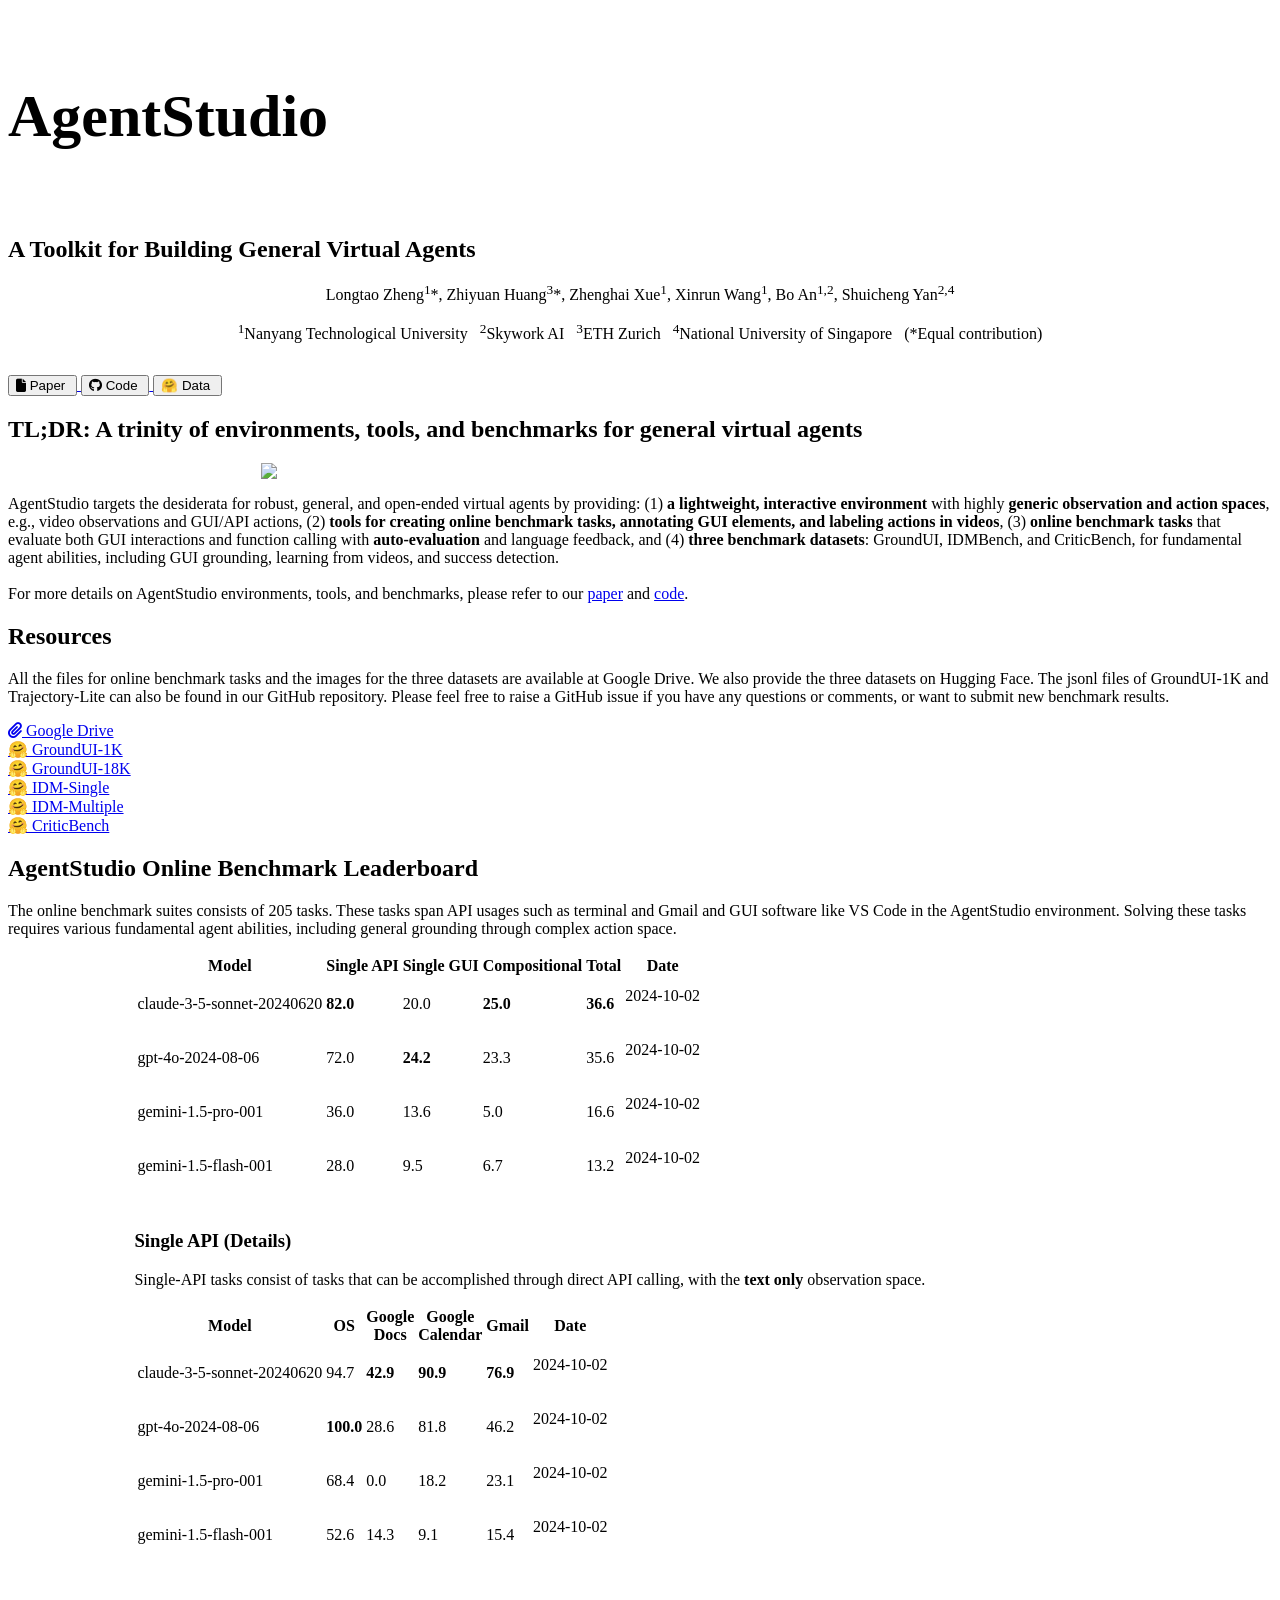
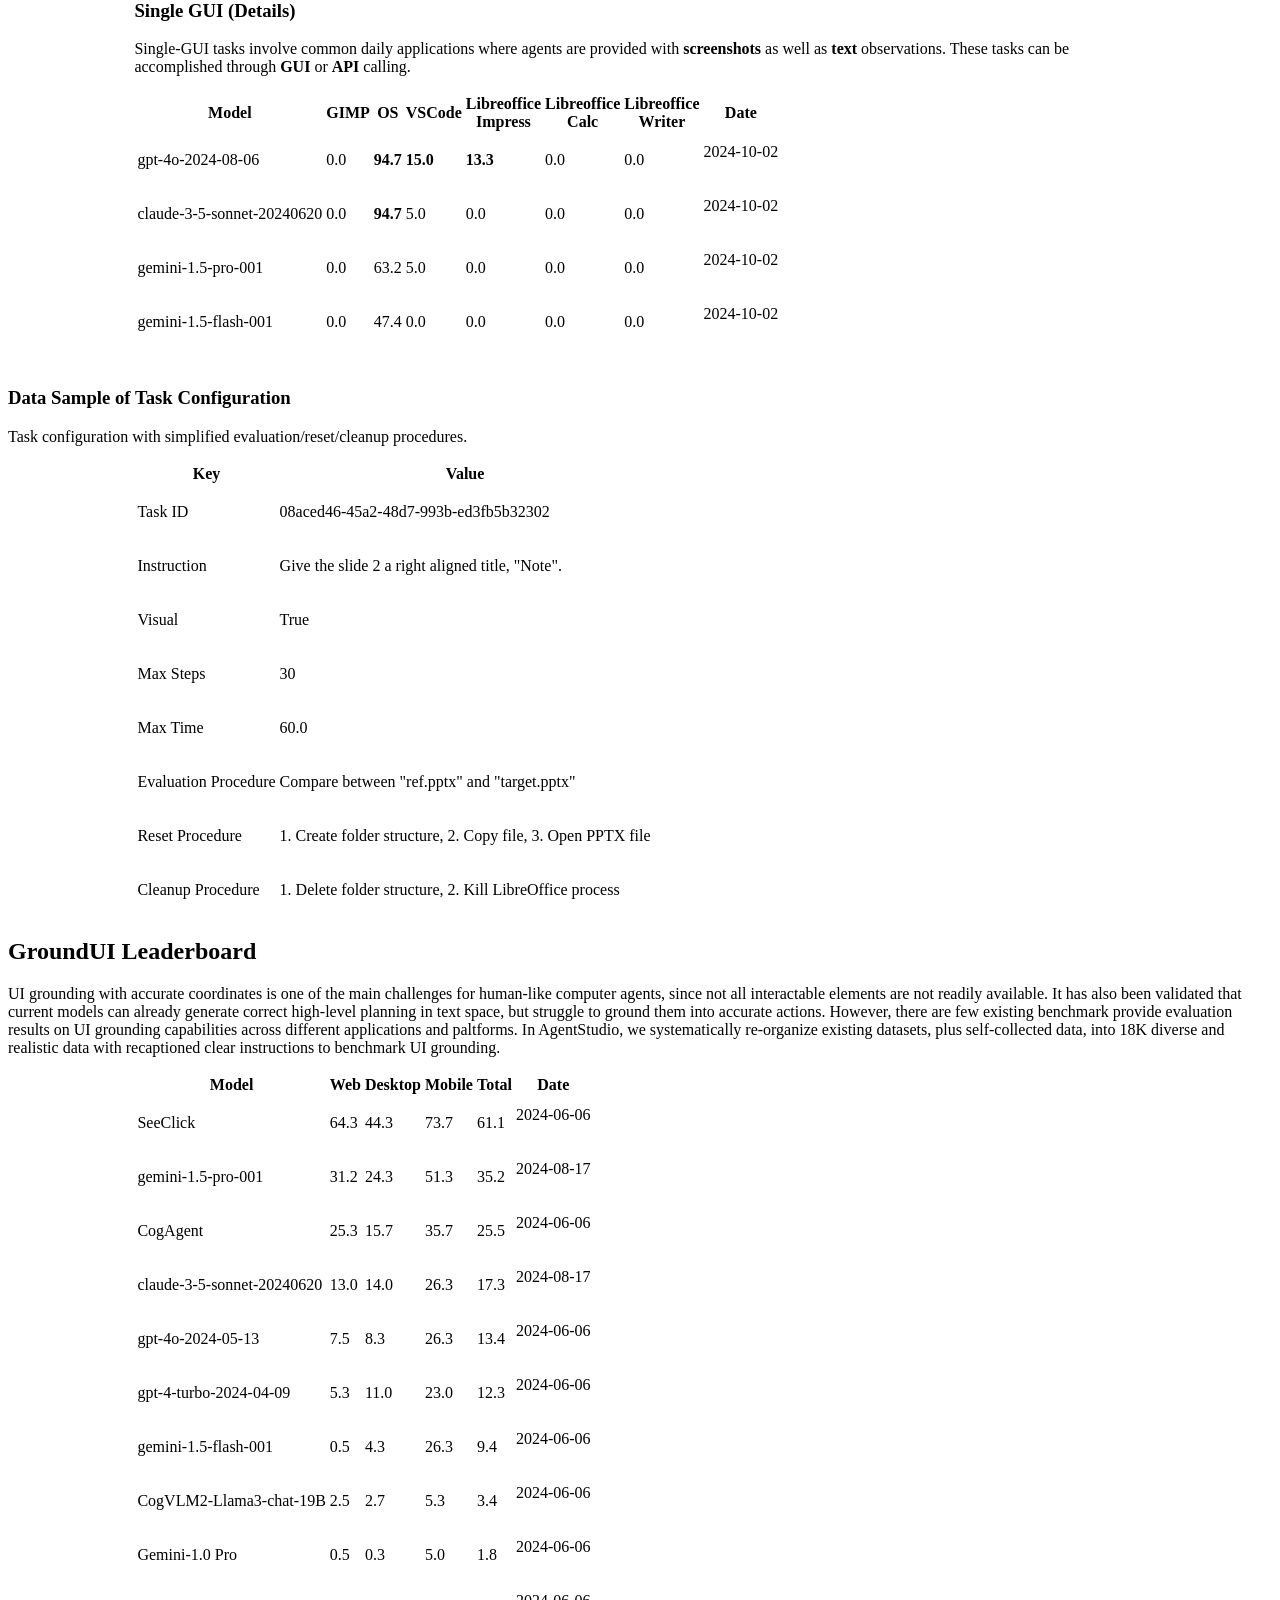
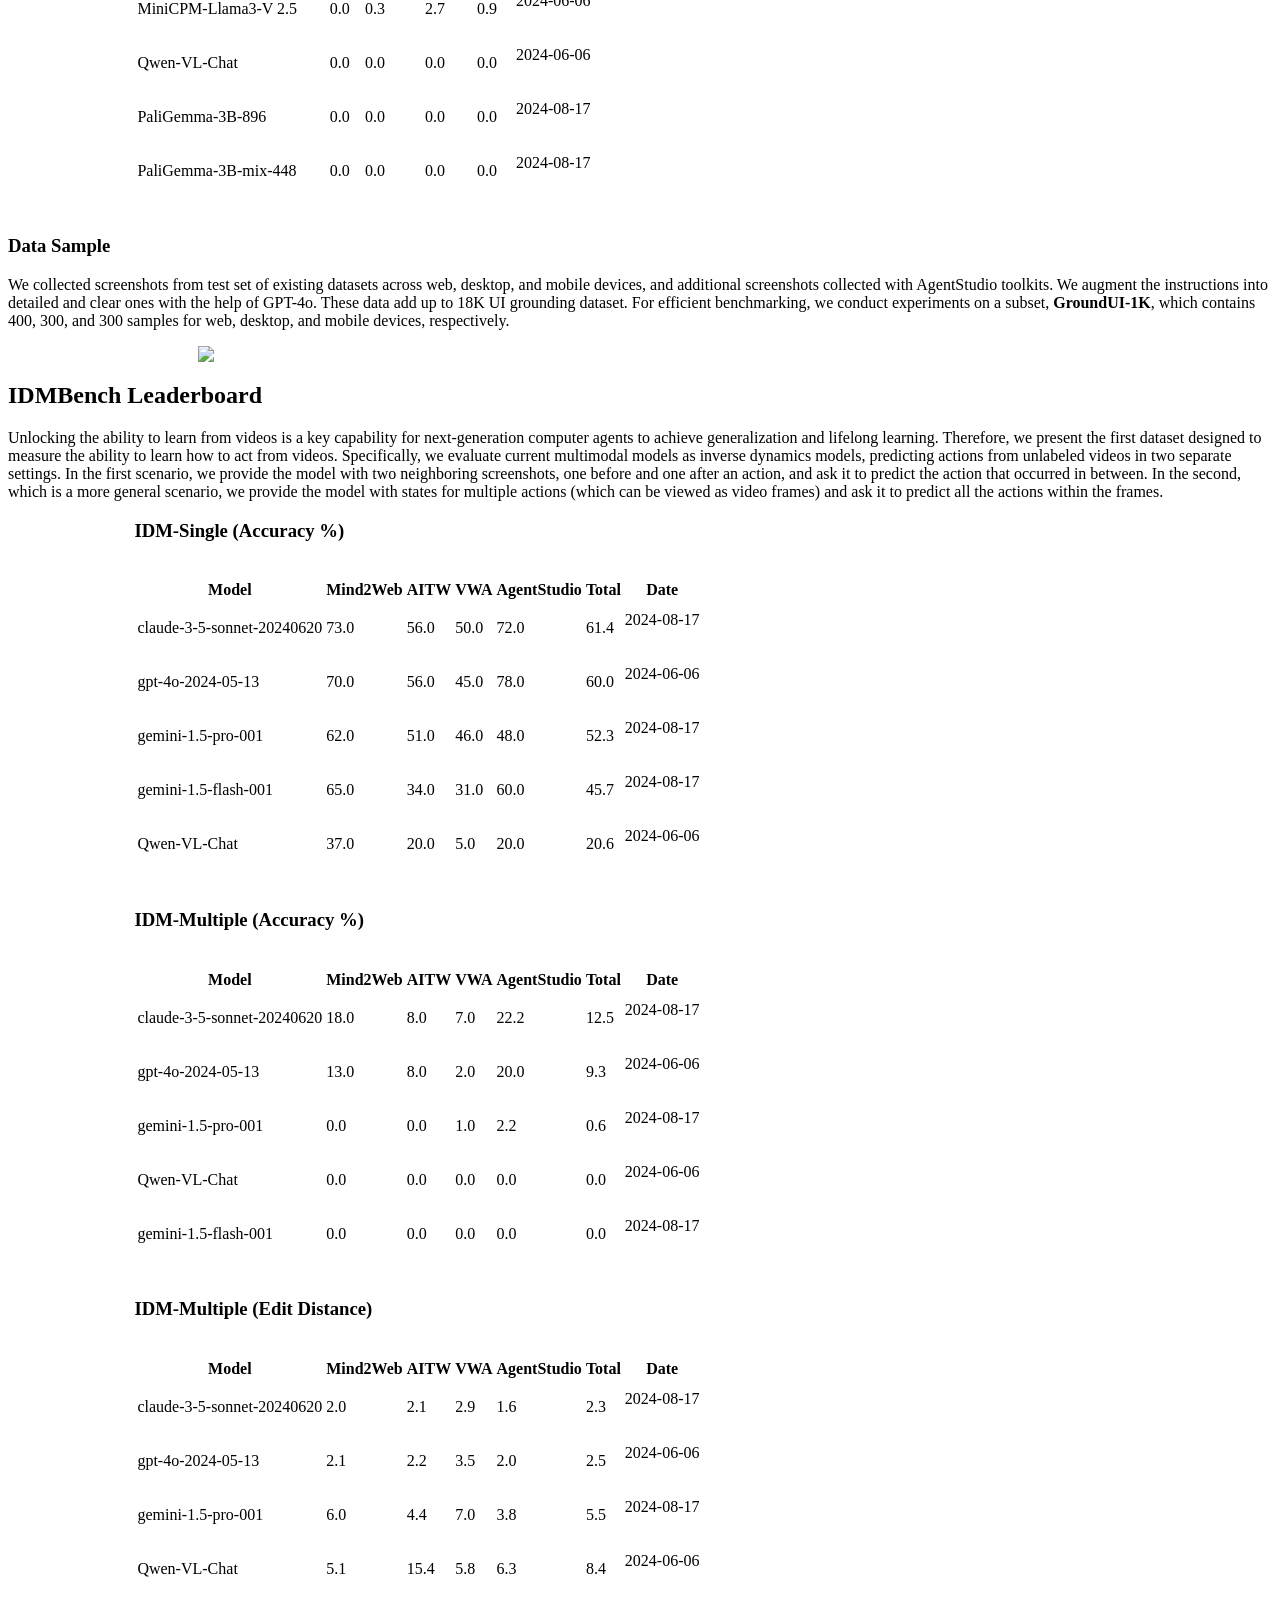
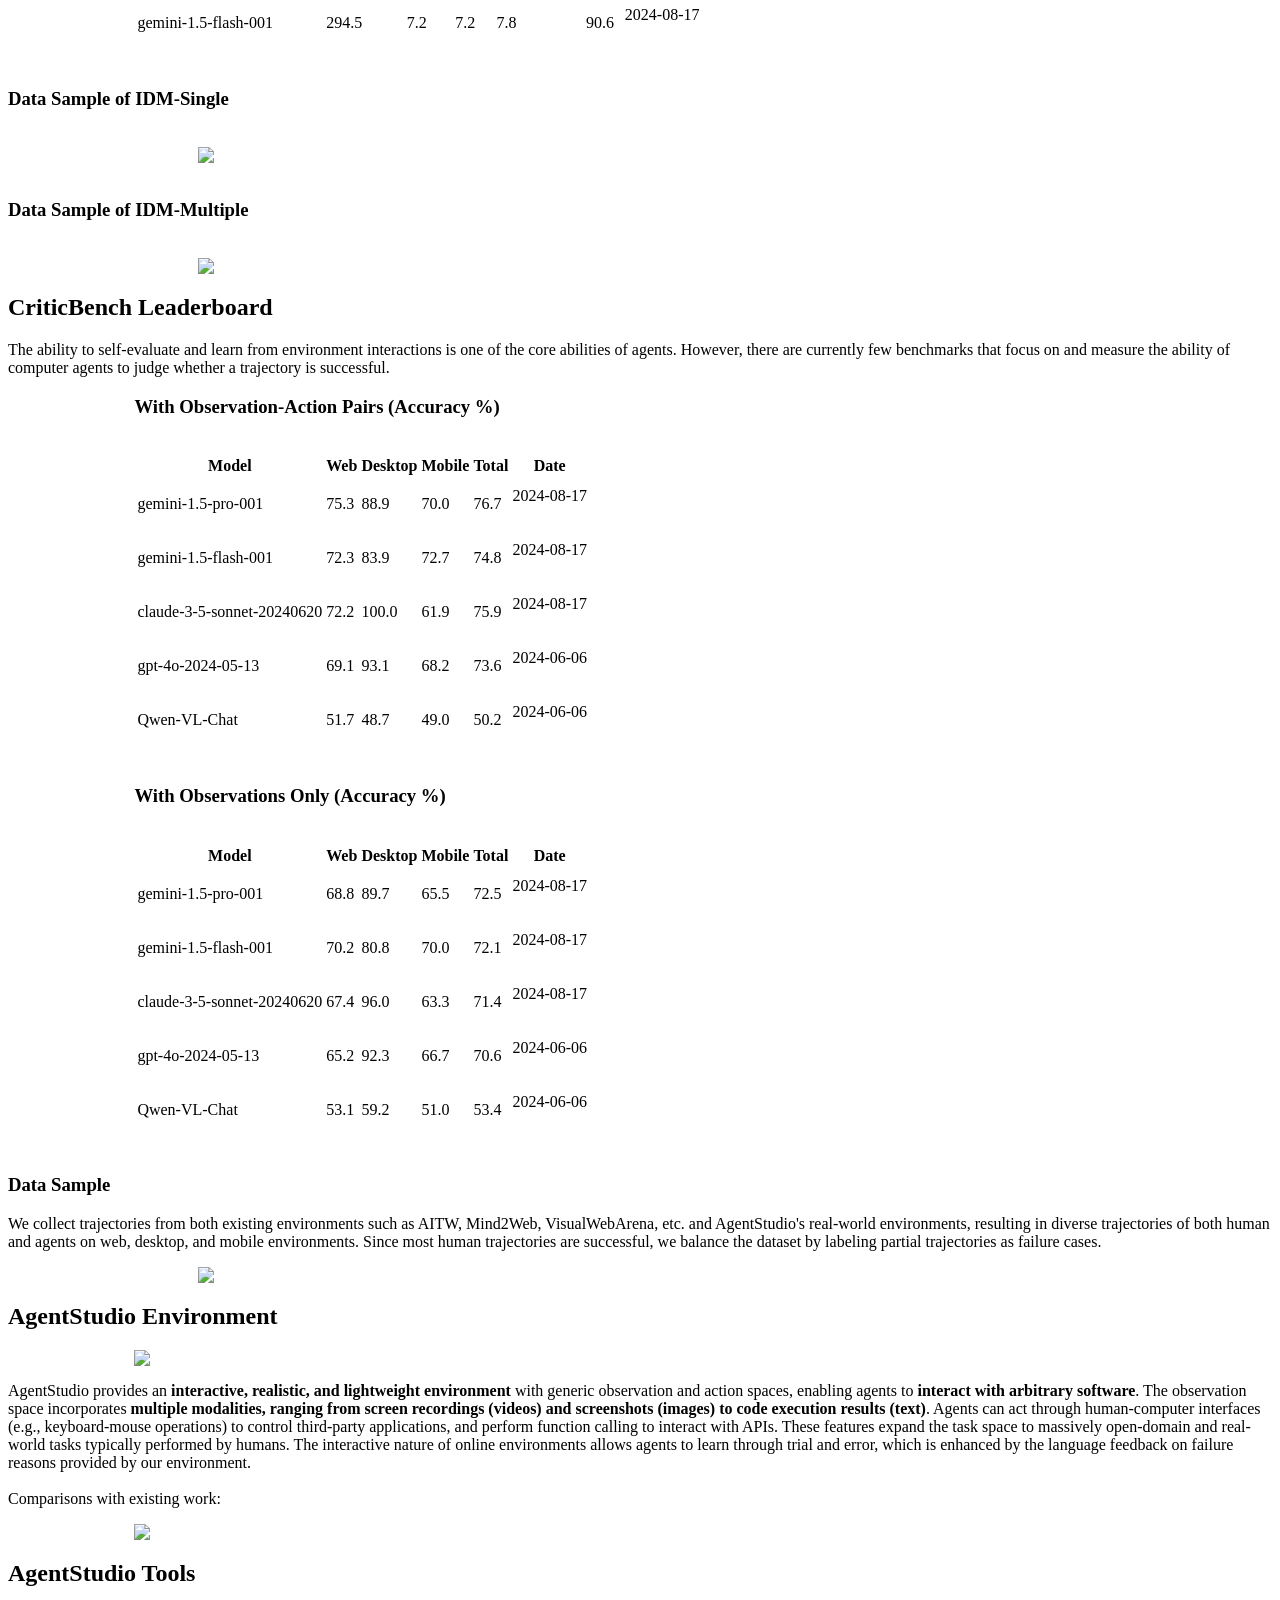
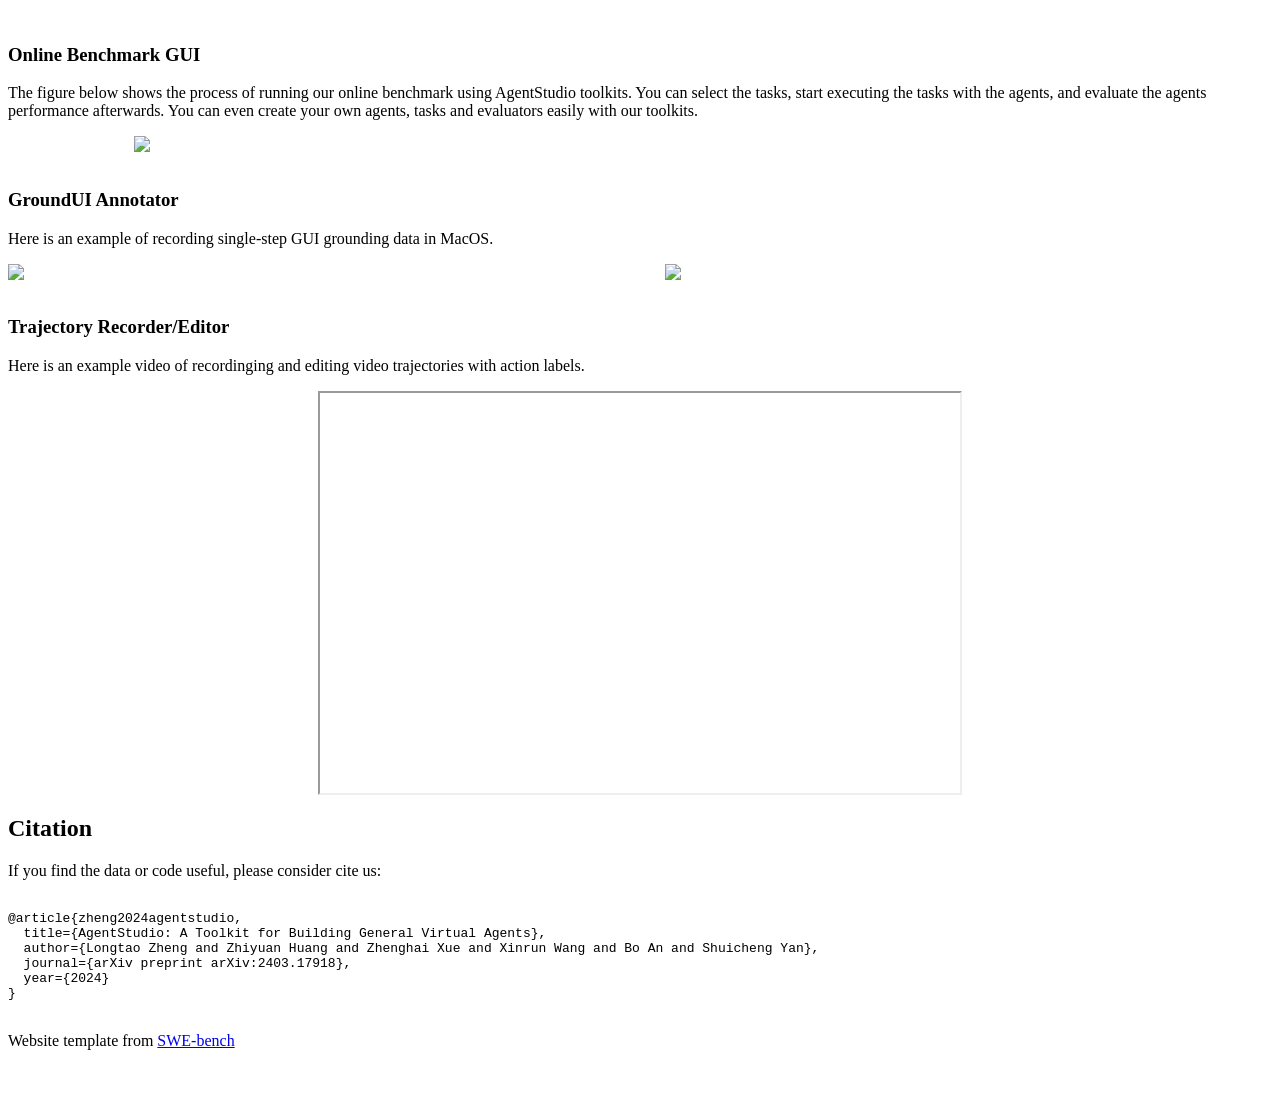
==== docs/source/main_page/index.html @ 31c98106 "Minor update" ====
<!DOCTYPE html>
<html class="gpt-theme-light" style="--bigger-text-multiplier: 1.0; --chatgpt-widget-top: 85px; --gpt-ruler-color: #0000004c; --gpt-gmail-compose-btn-display: flex; --gpt-twitter-compose-btn-display: flex; --gpt-outlook-compose-btn-display: inline-block; --gpt-linkedin-compose-btn-display: flex;"><head><meta http-equiv="Content-Type" content="text/html; charset=UTF-8">
    
    <title>AgentStudio</title>
    <meta name="description" content="AgentStudio: A Toolkit for Building General Virtual Agents">
    <meta http-equiv="X-UA-Compatible" content="IE=edge,chrome=1">
    <meta name="viewport" content="width=device-width, initial-scale=1, maximum-scale=1, user-scalable=no">
    <meta property="og:image" content="/logo.png">
    <link rel="shortcut icon" href="./main_page_resources/favicon.ico" type="image/x-icon">
    <link rel="icon" href="./main_page_resources/favicon.ico" type="image/x-icon">
    <link rel="stylesheet" href="./main_page_resources/normalize.css">
    <link rel="stylesheet" href="./main_page_resources/fonts.css">
    <link rel="stylesheet" href="./main_page_resources/styles.css">
    <link rel="stylesheet" href="https://cdnjs.cloudflare.com/ajax/libs/font-awesome/6.2.0/css/all.min.css" integrity="..." crossorigin="anonymous">
    <!-- Google tag (gtag.js) -->
    <script async="" src="https://www.googletagmanager.com/gtag/js?id=G-H9XFCMDPNS"></script>
    <script>
      window.dataLayer = window.dataLayer || [];
      function gtag() {
        dataLayer.push(arguments);
      }
      gtag("js", new Date());

      gtag("config", "G-H9XFCMDPNS");
    </script>
  <style title="4a77c6fb-1431-4fb0-ba0e-f8fd626bd07b"></style></head>
  <body class="gpt-right-sidebar" data-new-gr-c-s-check-loaded="14.1181.0" data-gr-ext-installed="">
    <div id="ext-sidebar">
    <div class="close-chat lightMode-nav-close" style="--close2:url(chrome-extension://kdgdohgdbempjoicceeaaglaioadgfhe/../res/icons/ui/close2.png);--close:url(chrome-extension://kdgdohgdbempjoicceeaaglaioadgfhe/../res/icons/ui/close.png);"></div>
    </div>
  
    <div style="padding-bottom: 50px">
      <section style="background-color: var(--dark_accent_color)">
        <div class="content-wrapper title-wrapper" style="flex-direction: column">
          <div style="
              display: flex;
              flex-direction: row;
              align-items: center;
              padding-bottom: 15px;
            ">
            <h1 style="font-size: 60px; padding-top: 0.4em">AgentStudio</h1>
            <!-- <img src="./main_page_resources/agent-studio-logo-text-light.png" style="height: 100px; padding-top: 0em; padding-left: 0.5em"> -->
          </div>
          <h2>A Toolkit for Building General Virtual Agents</h2>
          <!-- <h3 style="font-size: 20px; padding-top: 1.2em">ICLR 2025</h3> -->
          <p style="text-align: center;margin-top:1em;">
            Longtao Zheng</a><sup>1</sup>*, Zhiyuan Huang</a><sup>3</sup>*, Zhenghai Xue</a><sup>1</sup>, Xinrun Wang</a><sup>1</sup>, Bo An</a><sup>1,2</sup>, Shuicheng Yan</a><sup>2,4</sup>
          </p>
          <p style="text-align: center;margin-top:1em;">
            <sup>1</sup>Nanyang Technological University &nbsp; <sup>2</sup>Skywork AI &nbsp; <sup>3</sup>ETH Zurich &nbsp; <sup>4</sup>National University of Singapore &nbsp; (*Equal contribution)
          </p>
          <div class="content-wrapper" style="margin-top: 2em">
            <a href="https://arxiv.org/abs/2403.17918">
              <button class="outline">
                <i class="fa-solid fa-file"></i> Paper&nbsp;
              </button>
            </a>
            <!-- <a href="https://github.com/ltzheng/agent-studio">
              <button class="outline">
                <i class="fab fa-github"></i> Code&nbsp;
              </button>
            </a> -->
            <a href="https://github.com/ltzheng/agent-studio">
              <button class="outline">
                <i class="fab fa-github"></i> Code&nbsp;
              </button>
            </a>
            <a href="https://huggingface.co/agent-studio">
              <button class="outline">
                🤗 Data&nbsp;
              </button>
            </a>
            <!-- <a href="https://huggingface.co/spaces/Skywork/agent-studio-leaderboard">
              <button class="outline">
                <i class="fa fa-upload"></i> Submit&nbsp;
              </button>
            </a> -->
          </div>
        </div>
      </section>
      <section class="main-container">
        <div class="content-wrapper">
          <div class="content-box">
            <h2 class="text-title">TL;DR: A trinity of environments, tools, and benchmarks for general virtual agents</h2>
            <img src="./main_page_resources/overview.png" style="width:60%;margin:auto;display:block;">
            <p class="text-content">
              AgentStudio targets the desiderata for robust, general, and open-ended virtual agents by providing: (1) <b>a lightweight, interactive environment</b> with highly <b>generic observation and action spaces</b>, e.g., video observations and GUI/API actions, (2) <b>tools for creating online benchmark tasks, annotating GUI elements, and labeling actions in videos</b>, (3) <b>online benchmark tasks</b> that evaluate both GUI interactions and function calling with <b>auto-evaluation</b> and language feedback, and (4) <b>three benchmark datasets</b>: GroundUI, IDMBench, and CriticBench, for fundamental agent abilities, including GUI grounding, learning from videos, and success detection.
              <br><br>
              For more details on AgentStudio environments, tools, and benchmarks, please refer to our <a href="https://arxiv.org/abs/2403.17918">paper</a> and <a href="https://github.com/ltzheng/agent-studio">code</a>.
            </p>
          </div>
        </div>
        <div class="content-wrapper">
          <div class="content-box">
            <h2 class="text-title">Resources</h2>
            <p class="text-content" style="margin-top:1em;">
              All the files for online benchmark tasks and the images for the three datasets are available at Google Drive. We also provide the three datasets on Hugging Face. The jsonl files of GroundUI-1K and Trajectory-Lite can also be found in our GitHub repository. Please feel free to raise a GitHub issue if you have any questions or comments, or want to submit new benchmark results.
            </p>
            <div class="content-wrapper" style="width: 100%">
              <div class="content-box column">
                <a style="width: 120%" href="https://drive.google.com/drive/folders/1XKDXwdWODCB2e80gflAgZiiBICqbgdeB?usp=sharing">
                  <div class="download"><i class="fa fa-paperclip"></i> Google Drive</div>
                </a>
              </div>
              <div class="content-box column">
                <a style="width: 120%" href="https://huggingface.co/datasets/agent-studio/GroundUI-1K">
                  <div class="download">🤗 GroundUI-1K</div>
                </a>
              </div>
              <div class="content-box column">
                <a style="width: 120%" href="https://huggingface.co/datasets/agent-studio/GroundUI-18K">
                  <div class="download">🤗 GroundUI-18K</div>
                </a>
              </div>
              <div class="content-box column">
                <a style="width: 120%" href="https://huggingface.co/datasets/agent-studio/IDM-Single">
                  <div class="download">🤗 IDM-Single</div>
                </a>
              </div>
              <div class="content-box column">
                <a style="width: 120%" href="https://huggingface.co/datasets/agent-studio/IDM-Multiple">
                  <div class="download">🤗 IDM-Multiple</div>
                </a>
              </div>
              <div class="content-box column">
                <a style="width: 120%" href="https://huggingface.co/datasets/agent-studio/SuccessDetection">
                  <div class="download">🤗 CriticBench</div>
                </a>
              </div>
            </div>
          </div>
        </div>
      </section>
      <section class="main-container">
        <div class="content-wrapper">
          <div class="content-box">
            <h2 class="text-title">AgentStudio Online Benchmark Leaderboard</h2>
            <p class="text-content">
              The online benchmark suites consists of 205 tasks. These tasks span API usages such as terminal and Gmail and GUI software like VS Code in the AgentStudio environment. Solving these tasks requires various fundamental agent abilities, including general grounding through complex action space.
            </p>
              <!-- <img src="./main_page_resources/ui_grounding_example.jpg" style="width:70%;margin:auto;display:block;"> -->
            <div class="tabcontent tabcontentall" style="display: block;width:80%;margin:auto;">
              <table class="table scrollable">
                <thead>
                  <tr>
                    <th><div class="sticky-header-content">Model</div></th>
                    <th><div class="sticky-header-content">Single API</div></th>
                    <th><div class="sticky-header-content">Single GUI</div></th>
                    <th><div class="sticky-header-content">Compositional</div></th>
                    <th><div class="sticky-header-content">Total</div></th>
                    <th><div class="sticky-header-content">Date</div></th>
                    <!-- <th><div class="sticky-header-content">Logs</div></th> -->
                  </tr>
                </thead>
                <tbody>
                  <tr>
                    <td>
                      <p class="model-type">claude-3-5-sonnet-20240620</p>
                    </td>
                    <td><p class="number"><strong>82.0</strong></p></td>
                    <td><p class="number">20.0</p></td>
                    <td><p class="number"><strong>25.0</strong></p></td>
                    <td><p class="number"><strong>36.6</strong></p></td>
                    <td><span class="label-date">2024-10-02</span></p></td>
                    <!-- <td><p style="text-align: center;">
                      <a href="">🔗</a>
                    </p></td> -->
                  </tr>
                  <tr>
                    <td>
                      <p class="model-type">gpt-4o-2024-08-06</p>
                    </td>
                    <td><p class="number">72.0</p></td>
                    <td><p class="number"><strong>24.2</strong></p></td>
                    <td><p class="number">23.3</p></td>
                    <td><p class="number">35.6</p></td>
                    <td><span class="label-date">2024-10-02</span></p></td>
                    <!-- <td><p style="text-align: center;">
                      <a href="">🔗</a>
                    </p></td> -->
                  </tr>
                  <tr>
                    <td>
                      <p class="model-type">gemini-1.5-pro-001</p>
                    </td>
                    <td><p class="number">36.0</p></td>
                    <td><p class="number">13.6</p></td>
                    <td><p class="number">5.0</p></td>
                    <td><p class="number">16.6</p></td>
                    <td><span class="label-date">2024-10-02</span></p></td>
                    <!-- <td><p style="text-align: center;">
                      <a href="">🔗</a>
                    </p></td> -->
                  </tr>
                  <tr>
                    <td>
                      <p class="model-type">gemini-1.5-flash-001</p>
                    </td>
                    <td><p class="number">28.0</p></td>
                    <td><p class="number">9.5</p></td>
                    <td><p class="number">6.7</p></td>
                    <td><p class="number">13.2</p></td>
                    <td><span class="label-date">2024-10-02</span></p></td>
                    <!-- <td><p style="text-align: center;">
                      <a href="">🔗</a>
                    </p></td> -->
                  </tr>
                </tbody>
              </table>
            </div>
            <br>
            <div class="tabcontent tabcontentall" style="display: block;width:80%;margin:auto;">
              <h3 class="text-subtitle">Single API (Details)</h3>
              <p class="text-content">
                Single-API tasks consist of tasks that can be accomplished through direct API calling, with the <strong>text only</strong> observation space.
              </p>
              <table class="table scrollable">
                <thead>
                  <tr>
                    <th><div class="sticky-header-content">Model</div></th>
                    <th><div class="sticky-header-content">OS</div></th>
                    <th><div class="sticky-header-content">Google<br>Docs</div></th>
                    <th><div class="sticky-header-content">Google<br>Calendar</div></th>
                    <th><div class="sticky-header-content">Gmail</div></th>
                    <th><div class="sticky-header-content">Date</div></th>
                    <!-- <th><div class="sticky-header-content">Logs</div></th> -->
                  </tr>
                </thead>
                <tbody>
                  <tr>
                    <td>
                      <p class="model-type">claude-3-5-sonnet-20240620</p>
                    </td>
                    <td><p class="number">94.7</p></td>
                    <td><p class="number"><strong>42.9</strong></p></td>
                    <td><p class="number"><strong>90.9</strong></p></td>
                    <td><p class="number"><strong>76.9</strong></p></td>
                    <td><span class="label-date">2024-10-02</span></p></td>
                    <!-- <td><p style="text-align: center;">
                      <a href="">🔗</a>
                    </p></td> -->
                  </tr>
                  <tr>
                    <td>
                      <p class="model-type">gpt-4o-2024-08-06</p>
                    </td>
                    <td><p class="number"><strong>100.0</strong></p></td>
                    <td><p class="number">28.6</p></td>
                    <td><p class="number">81.8</p></td>
                    <td><p class="number">46.2</p></td>
                    <td><span class="label-date">2024-10-02</span></p></td>
                    <!-- <td><p style="text-align: center;">
                      <a href="">🔗</a>
                    </p></td> -->
                  </tr>
                  <tr>
                    <td>
                      <p class="model-type">gemini-1.5-pro-001</p>
                    </td>
                    <td><p class="number">68.4</p></td>
                    <td><p class="number">0.0</p></td>
                    <td><p class="number">18.2</p></td>
                    <td><p class="number">23.1</p></td>
                    <td><span class="label-date">2024-10-02</span></p></td>
                    <!-- <td><p style="text-align: center;">
                      <a href="">🔗</a>
                    </p></td> -->
                  </tr>
                  <tr>
                    <td>
                      <p class="model-type">gemini-1.5-flash-001</p>
                    </td>
                    <td><p class="number">52.6</p></td>
                    <td><p class="number">14.3</p></td>
                    <td><p class="number">9.1</p></td>
                    <td><p class="number">15.4</p></td>
                    <td><span class="label-date">2024-10-02</span></p></td>
                    <!-- <td><p style="text-align: center;">
                      <a href="">🔗</a>
                    </p></td> -->
                  </tr>
                </tbody>
              </table>
            </div>
            <br>
            <div class="tabcontent tabcontentall" style="display: block;width:80%;margin:auto;">
              <h3 class="text-subtitle">Single GUI (Details)</h3>
              <p class="text-content">
                Single-GUI tasks involve common daily applications where agents are provided with <strong>screenshots</strong> as well as <strong>text</strong> observations. These tasks can be accomplished through <strong>GUI</strong> or <strong>API</strong> calling.
              </p>
              <table class="table scrollable">
                <thead>
                  <tr>
                    <th><div class="sticky-header-content">Model</div></th>
                    <th><div class="sticky-header-content">GIMP</div></th>
                    <th><div class="sticky-header-content">OS</div></th>
                    <th><div class="sticky-header-content">VSCode</div></th>
                    <th><div class="sticky-header-content">Libreoffice<br>Impress</div></th>
                    <th><div class="sticky-header-content">Libreoffice<br>Calc</div></th>
                    <th><div class="sticky-header-content">Libreoffice<br>Writer</div></th>
                    <th><div class="sticky-header-content">Date</div></th>
                    <!-- <th><div class="sticky-header-content">Logs</div></th> -->
                  </tr>
                </thead>
                <tbody>
                  <tr>
                    <td>
                      <p class="model-type">gpt-4o-2024-08-06</p>
                    </td>
                    <td><p class="number">0.0</p></td>
                    <td><p class="number"><strong>94.7</strong></p></td>
                    <td><p class="number"><strong>15.0</strong></p></td>
                    <td><p class="number"><strong>13.3</strong></p></td>
                    <td><p class="number">0.0</p></td>
                    <td><p class="number">0.0</p></td>
                    <td><span class="label-date">2024-10-02</span></p></td>
                    <!-- <td><p style="text-align: center;">
                      <a href="">🔗</a>
                    </p></td> -->
                  </tr>
                  <tr>
                    <td>
                      <p class="model-type">claude-3-5-sonnet-20240620</p>
                    </td>
                    <td><p class="number">0.0</p></td>
                    <td><p class="number"><strong>94.7</strong></p></td>
                    <td><p class="number">5.0</p></td>
                    <td><p class="number">0.0</p></td>
                    <td><p class="number">0.0</p></td>
                    <td><p class="number">0.0</p></td>
                    <td><span class="label-date">2024-10-02</span></p></td>
                    <!-- <td><p style="text-align: center;">
                      <a href="">🔗</a>
                    </p></td> -->
                  </tr>
                  <tr>
                    <td>
                      <p class="model-type">gemini-1.5-pro-001</p>
                    </td>
                    <td><p class="number">0.0</p></td>
                    <td><p class="number">63.2</p></td>
                    <td><p class="number">5.0</p></td>
                    <td><p class="number">0.0</p></td>
                    <td><p class="number">0.0</p></td>
                    <td><p class="number">0.0</p></td>
                    <td><span class="label-date">2024-10-02</span></p></td>
                    <!-- <td><p style="text-align: center;">
                      <a href="">🔗</a>
                    </p></td> -->
                  </tr>
                  <tr>
                    <td>
                      <p class="model-type">gemini-1.5-flash-001</p>
                    </td>
                    <td><p class="number">0.0</p></td>
                    <td><p class="number">47.4</p></td>
                    <td><p class="number">0.0</p></td>
                    <td><p class="number">0.0</p></td>
                    <td><p class="number">0.0</p></td>
                    <td><p class="number">0.0</p></td>
                    <td><span class="label-date">2024-10-02</span></p></td>
                    <!-- <td><p style="text-align: center;">
                      <a href="">🔗</a>
                    </p></td> -->
                  </tr>
                </tbody>
              </table>
            </div>
            <br>
            <h3 class="text-title">Data Sample of Task Configuration</h3>
              <p class="text-content">
                Task configuration with simplified evaluation/reset/cleanup procedures.
              </p>
              <!-- <img src="./main_page_resources/ui_grounding_example.jpg" style="width:70%;margin:auto;display:block;"> -->
              <div class="tabcontent tabcontentall" style="display: block;width:80%;margin:auto;">
                <table class="table scrollable">
                  <thead>
                    <tr>
                      <th><div class="sticky-header-content">Key</div></th>
                      <th><div class="sticky-header-content">Value</div></th>
                    </tr>
                  </thead>
                  <tbody>
                    <tr>
                      <td><p class="model-type">Task ID</p></td>
                      <td><p class="number">08aced46-45a2-48d7-993b-ed3fb5b32302</p></td>
                    </tr>
                    <tr>
                      <td><p class="model-type">Instruction</p></td>
                      <td><p class="number">Give the slide 2 a right aligned title, "Note".</p></td>
                    </tr>
                    <tr>
                      <td><p class="model-type">Visual</p></td>
                      <td><p class="number">True</p></td>
                    </tr>
                    <tr>
                      <td><p class="model-type">Max Steps</p></td>
                      <td><p class="number">30</p></td>
                    </tr>
                    <tr>
                      <td><p class="model-type">Max Time</p></td>
                      <td><p class="number">60.0</p></td>
                    </tr>
                    <tr>
                      <td><p class="model-type">Evaluation Procedure</p></td>
                      <td><p class="number">Compare between "ref.pptx" and "target.pptx"</p></td>
                    </tr>
                    <tr>
                      <td><p class="model-type">Reset Procedure</p></td>
                      <td><p class="number">1. Create folder structure, 2. Copy file, 3. Open PPTX file</p></td>
                    </tr>
                    <tr>
                      <td><p class="model-type">Cleanup Procedure</p></td>
                      <td><p class="number">1. Delete folder structure, 2. Kill LibreOffice process</p></td>
                    </tr>
                  </tbody>
                </table>
              </div>
          </div>
        </div>
        <div class="content-wrapper">
          <div class="content-box">
            <h2 class="text-title">GroundUI Leaderboard</h2>
            <p class="text-content">
              UI grounding with accurate coordinates is one of the main challenges for human-like computer agents, since not all interactable elements are not readily available. It has also been validated that current models can already generate correct high-level planning in text space, but struggle to ground them into accurate actions. However, there are few existing benchmark provide evaluation results on UI grounding capabilities across different applications and paltforms. In AgentStudio, we systematically re-organize existing datasets, plus self-collected data, into 18K diverse and realistic data with recaptioned clear instructions to benchmark UI grounding.
            </p>
            <div class="tabcontent tabcontentall" style="display: block;width:80%;margin:auto;">
              <table class="table scrollable">
                <thead>
                  <tr>
                    <th><div class="sticky-header-content">Model</div></th>
                    <th><div class="sticky-header-content">Web</div></th>
                    <th><div class="sticky-header-content">Desktop</div></th>
                    <th><div class="sticky-header-content">Mobile</div></th>
                    <th><div class="sticky-header-content">Total</div></th>
                    <th><div class="sticky-header-content">Date</div></th>
                    <!-- <th><div class="sticky-header-content">Logs</div></th> -->
                  </tr>
                </thead>
                <tbody>
                  <tr>
                    <td>
                      <p class="model-type">SeeClick</p>
                    </td>
                    <td><p class="number">64.3</p></td>
                    <td><p class="number">44.3</p></td>
                    <td><p class="number">73.7</p></td>
                    <td><p class="number">61.1</p></td>
                    <td><span class="label-date">2024-06-06</span></p></td>
                    <!-- <td><p style="text-align: center;">
                      <a href="">🔗</a>
                    </p></td> -->
                  </tr>
<tr>
                    <td>
                      <p class="model-type">gemini-1.5-pro-001</p>
                    </td>
                    <td><p class="number">31.2</p></td>
                    <td><p class="number">24.3</p></td>
                    <td><p class="number">51.3</p></td>
                    <td><p class="number">35.2</p></td>
                    <td><span class="label-date">2024-08-17</span></p></td>
                    <!-- <td><p style="text-align: center;">
                      <a href="">🔗</a>
                    </p></td> -->
                  </tr>
                  <tr>
                    <td>
                      <p class="model-type">CogAgent</p>
                    </td>
                    <td><p class="number">25.3</p></td>
                    <td><p class="number">15.7</p></td>
                    <td><p class="number">35.7</p></td>
                    <td><p class="number">25.5</p></td>
                    <td><span class="label-date">2024-06-06</span></p></td>
                    <!-- <td><p style="text-align: center;">
                      <a href="">🔗</a>
                    </p></td> -->
                  </tr>
<tr>
                    <td>
                      <p class="model-type">claude-3-5-sonnet-20240620</p>
                    </td>
                    <td><p class="number">13.0</p></td>
                    <td><p class="number">14.0</p></td>
                    <td><p class="number">26.3</p></td>
                    <td><p class="number">17.3</p></td>
                    <td><span class="label-date">2024-08-17</span></p></td>
                    <!-- <td><p style="text-align: center;">
                      <a href="">🔗</a>
                    </p></td> -->
                  </tr>
                  <tr>
                    <td>
                      <p class="model-type">gpt-4o-2024-05-13</p>
                    </td>
                    <td><p class="number">7.5</p></td>
                    <td><p class="number">8.3</p></td>
                    <td><p class="number">26.3</p></td>
                    <td><p class="number">13.4</p></td>
                    <td><span class="label-date">2024-06-06</span></p></td>
                    <!-- <td><p style="text-align: center;">
                      <a href="">🔗</a>
                    </p></td> -->
                  </tr>
                  <tr>
                    <td>
                      <p class="model-type">gpt-4-turbo-2024-04-09</p>
                    </td>
                    <td><p class="number">5.3</p></td>
                    <td><p class="number">11.0</p></td>
                    <td><p class="number">23.0</p></td>
                    <td><p class="number">12.3</p></td>
                    <td><span class="label-date">2024-06-06</span></p></td>
                    <!-- <td><p style="text-align: center;">
                      <a href="">🔗</a>
                    </p></td> -->
                  </tr>
                  <tr>
                    <td>
                      <p class="model-type">gemini-1.5-flash-001</p>
                    </td>
                    <td><p class="number">0.5</p></td>
                    <td><p class="number">4.3</p></td>
                    <td><p class="number">26.3</p></td>
                    <td><p class="number">9.4</p></td>
                    <td><span class="label-date">2024-06-06</span></p></td>
                    <!-- <td><p style="text-align: center;">
                      <a href="">🔗</a>
                    </p></td> -->
                  </tr>
                  <tr>
                    <td>
                      <p class="model-type">CogVLM2-Llama3-chat-19B</p>
                    </td>
                    <td><p class="number">2.5</p></td>
                    <td><p class="number">2.7</p></td>
                    <td><p class="number">5.3</p></td>
                    <td><p class="number">3.4</p></td>
                    <td><span class="label-date">2024-06-06</span></p></td>
                    <!-- <td><p style="text-align: center;">
                      <a href="">🔗</a>
                    </p></td> -->
                  </tr>
                  <tr>
                    <td>
                      <p class="model-type">Gemini-1.0 Pro</p>
                    </td>
                    <td><p class="number">0.5</p></td>
                    <td><p class="number">0.3</p></td>
                    <td><p class="number">5.0</p></td>
                    <td><p class="number">1.8</p></td>
                    <td><span class="label-date">2024-06-06</span></p></td>
                    <!-- <td><p style="text-align: center;">
                      <a href="">🔗</a>
                    </p></td> -->
                  </tr>
                  <tr>
                    <td>
                      <p class="model-type">MiniCPM-Llama3-V 2.5</p>
                    </td>
                    <td><p class="number">0.0</p></td>
                    <td><p class="number">0.3</p></td>
                    <td><p class="number">2.7</p></td>
                    <td><p class="number">0.9</p></td>
                    <td><span class="label-date">2024-06-06</span></p></td>
                    <!-- <td><p style="text-align: center;">
                      <a href="">🔗</a>
                    </p></td> -->
                  </tr>
                  <tr>
                    <td>
                      <p class="model-type">Qwen-VL-Chat</p>
                    </td>
                    <td><p class="number">0.0</p></td>
                    <td><p class="number">0.0</p></td>
                    <td><p class="number">0.0</p></td>
                    <td><p class="number">0.0</p></td>
                    <td><span class="label-date">2024-06-06</span></p></td>
                    <!-- <td><p style="text-align: center;">
                      <a href="">🔗</a>
                    </p></td> -->
                  </tr>
<tr>
                    <td>
                      <p class="model-type">PaliGemma-3B-896</p>
                    </td>
                    <td><p class="number">0.0</p></td>
                    <td><p class="number">0.0</p></td>
                    <td><p class="number">0.0</p></td>
                    <td><p class="number">0.0</p></td>
                    <td><span class="label-date">2024-08-17</span></p></td>
                    <!-- <td><p style="text-align: center;">
                      <a href="">🔗</a>
                    </p></td> -->
                  </tr>
                  <tr>
                    <td>
                      <p class="model-type">PaliGemma-3B-mix-448</p>
                    </td>
                    <td><p class="number">0.0</p></td>
                    <td><p class="number">0.0</p></td>
                    <td><p class="number">0.0</p></td>
                    <td><p class="number">0.0</p></td>
                    <td><span class="label-date">2024-08-17</span></p></td>
                    <!-- <td><p style="text-align: center;">
                      <a href="">🔗</a>
                    </p></td> -->
                  </tr>
                </tbody>
              </table>
            </div>
            <br>
            <h3 class="text-title">Data Sample</h3>
              <p class="text-content">
                We collected screenshots from test set of existing datasets across web, desktop, and mobile devices, and additional screenshots collected with AgentStudio toolkits. We augment the instructions into detailed and clear ones with the help of GPT-4o. These data add up to 18K UI grounding dataset. For efficient benchmarking, we conduct experiments on a subset, <strong>GroundUI-1K</strong>, which contains 400, 300, and 300 samples for web, desktop, and mobile devices, respectively.
              </p>
              <img src="./main_page_resources/ui_grounding_example.jpg" style="width:70%;margin:auto;display:block;">
          </div>
        </div>
        <div class="content-wrapper">
          <div class="content-box">
            <h2 class="text-title">IDMBench Leaderboard</h2>
            <p class="text-content">
              Unlocking the ability to learn from videos is a key capability for next-generation computer agents to achieve generalization and lifelong learning. Therefore, we present the first dataset designed to measure the ability to learn how to act from videos. Specifically, we evaluate current multimodal models as inverse dynamics models, predicting actions from unlabeled videos in two separate settings. In the first scenario, we provide the model with two neighboring screenshots, one before and one after an action, and ask it to predict the action that occurred in between. In the second, which is a more general scenario, we provide the model with states for multiple actions (which can be viewed as video frames) and ask it to predict all the actions within the frames.
            </p>
            <div class="tabcontent tabcontentall" style="display: block;width:80%;margin:auto;">
              <h3 class="text-subtitle">IDM-Single (Accuracy %)</h3>
              <br>
              <table class="table scrollable">
                <thead>
                  <tr>
                    <th><div class="sticky-header-content">Model</div></th>
                    <th><div class="sticky-header-content">Mind2Web</div></th>
                    <th><div class="sticky-header-content">AITW</div></th>
                    <th><div class="sticky-header-content">VWA</div></th>
                    <th><div class="sticky-header-content">AgentStudio</div></th>
                    <th><div class="sticky-header-content">Total</div></th>
                    <th><div class="sticky-header-content">Date</div></th>
                    <!-- <th><div class="sticky-header-content">Logs</div></th> -->
                  </tr>
                </thead>
                <tbody>
                  <tr>
                    <td><p class="model-type">claude-3-5-sonnet-20240620</p></td>
                    <td><p class="number">73.0</p></td>
                    <td><p class="number">56.0</p></td>
                    <td><p class="number">50.0</p></td>
                    <td><p class="number">72.0</p></td>
                    <td><p class="number">61.4</p></td>
                    <td><span class="label-date">2024-08-17</span></p></td>
                    <!-- <td><p style="text-align: center;">
                      <a href="">🔗</a>
                    </p></td> -->
                  </tr>
                  <tr>
                    <td><p class="model-type">gpt-4o-2024-05-13</p></td>
                    <td><p class="number">70.0</p></td>
                    <td><p class="number">56.0</p></td>
                    <td><p class="number">45.0</p></td>
                    <td><p class="number">78.0</p></td>
                    <td><p class="number">60.0</p></td>
                    <td><span class="label-date">2024-06-06</span></p></td>
                                        <!-- <td><p style="text-align: center;">
                      <a href="">🔗</a>
                    </p></td> -->
                  </tr>
                  <tr>
                    <td><p class="model-type">gemini-1.5-pro-001</p></td>
                    <td><p class="number">62.0</p></td>
                    <td><p class="number">51.0</p></td>
                    <td><p class="number">46.0</p></td>
                    <td><p class="number">48.0</p></td>
                    <td><p class="number">52.3</p></td>
                    <td><span class="label-date">2024-08-17</span></p></td>
                    <!-- <td><p style="text-align: center;">
                      <a href="">🔗</a>
                    </p></td> -->
                  </tr>
                  <tr>
                    <td><p class="model-type">gemini-1.5-flash-001</p></td>
                    <td><p class="number">65.0</p></td>
                    <td><p class="number">34.0</p></td>
                    <td><p class="number">31.0</p></td>
                    <td><p class="number">60.0</p></td>
                    <td><p class="number">45.7</p></td>
                    <td><span class="label-date">2024-08-17</span></p></td>
                    <!-- <td><p style="text-align: center;">
                      <a href="">🔗</a>
                    </p></td> -->
                  </tr>
                  <tr>
                    <td><p class="model-type">Qwen-VL-Chat</p></td>
                    <td><p class="number">37.0</p></td>
                    <td><p class="number">20.0</p></td>
                    <td><p class="number">5.0</p></td>
                    <td><p class="number">20.0</p></td>
                    <td><p class="number">20.6</p></td>
                    <td><span class="label-date">2024-06-06</span></p></td>
                    <!-- <td><p style="text-align: center;">
                      <a href="">🔗</a>
                    </p></td> -->
                  </tr>
                </tbody>
              </table>
            </div>
            <br/>
            <div class="tabcontent tabcontentall" style="display: block;width:80%;margin:auto;">
              <h3 class="text-subtitle">IDM-Multiple (Accuracy %)</h3>
              <br>
              <table class="table scrollable">
                <thead>
                  <tr>
                    <th><div class="sticky-header-content">Model</div></th>
                    <th><div class="sticky-header-content">Mind2Web</div></th>
                    <th><div class="sticky-header-content">AITW</div></th>
                    <th><div class="sticky-header-content">VWA</div></th>
                    <th><div class="sticky-header-content">AgentStudio</div></th>
                    <th><div class="sticky-header-content">Total</div></th>
                    <th><div class="sticky-header-content">Date</div></th>
                    <!-- <th><div class="sticky-header-content">Logs</div></th> -->
                  </tr>
                </thead>
                <tbody>
                  <tr>
                    <td><p class="model-type">claude-3-5-sonnet-20240620</p></td>
                    <td><p class="number">18.0</p></td>
                    <td><p class="number">8.0</p></td>
                    <td><p class="number">7.0</p></td>
                    <td><p class="number">22.2</p></td>
                    <td><p class="number">12.5</p></td>
                    <td><span class="label-date">2024-08-17</span></p></td>
                    <!-- <td><p style="text-align: center;">
                      <a href="">🔗</a>
                    </p></td> -->
                  </tr>
                  <tr>
                    <td><p class="model-type">gpt-4o-2024-05-13</p></td>
                    <td><p class="number">13.0</p></td>
                    <td><p class="number">8.0</p></td>
                    <td><p class="number">2.0</p></td>
                    <td><p class="number">20.0</p></td>
                    <td><p class="number">9.3</p></td>
                    <td><span class="label-date">2024-06-06</span></p></td>
                    <!-- <td><p style="text-align: center;">
                      <a href="">🔗</a>
                    </p></td> -->
                  </tr>
                  <tr>
                    <td><p class="model-type">gemini-1.5-pro-001</p></td>
                    <td><p class="number">0.0</p></td>
                    <td><p class="number">0.0</p></td>
                    <td><p class="number">1.0</p></td>
                    <td><p class="number">2.2</p></td>
                    <td><p class="number">0.6</p></td>
                    <td><span class="label-date">2024-08-17</span></p></td>
                    <!-- <td><p style="text-align: center;">
                      <a href="">🔗</a>
                    </p></td> -->
                  </tr>
                  <tr>
                    <td><p class="model-type">Qwen-VL-Chat</p></td>
                    <td><p class="number">0.0</p></td>
                    <td><p class="number">0.0</p></td>
                    <td><p class="number">0.0</p></td>
                    <td><p class="number">0.0</p></td>
                    <td><p class="number">0.0</p></td>
                    <td><span class="label-date">2024-06-06</span></p></td>
                    <!-- <td><p style="text-align: center;">
                      <a href="">🔗</a>
                    </p></td> -->
                  </tr>
                  <tr>
                    <td><p class="model-type">gemini-1.5-flash-001</p></td>
                    <td><p class="number">0.0</p></td>
                    <td><p class="number">0.0</p></td>
                    <td><p class="number">0.0</p></td>
                    <td><p class="number">0.0</p></td>
                    <td><p class="number">0.0</p></td>
                    <td><span class="label-date">2024-08-17</span></p></td>
                    <!-- <td><p style="text-align: center;">
                      <a href="">🔗</a>
                    </p></td> -->
                  </tr>
                </tbody>
              </table>
            </div>
            <br/>
            <div class="tabcontent tabcontentall" style="display: block;width:80%;margin:auto;">
              <h3 class="text-subtitle">IDM-Multiple (Edit Distance)</h3>
              <br>
              <table class="table scrollable">
                <thead>
                  <tr>
                    <th><div class="sticky-header-content">Model</div></th>
                    <th><div class="sticky-header-content">Mind2Web</div></th>
                    <th><div class="sticky-header-content">AITW</div></th>
                    <th><div class="sticky-header-content">VWA</div></th>
                    <th><div class="sticky-header-content">AgentStudio</div></th>
                    <th><div class="sticky-header-content">Total</div></th>
                    <th><div class="sticky-header-content">Date</div></th>
                    <!-- <th><div class="sticky-header-content">Logs</div></th> -->
                  </tr>
                </thead>
                <tbody>
                  <tr>
                    <td><p class="model-type">claude-3-5-sonnet-20240620</p></td>
                    <td><p class="number">2.0</p></td>
                    <td><p class="number">2.1</p></td>
                    <td><p class="number">2.9</p></td>
                    <td><p class="number">1.6</p></td>
                    <td><p class="number">2.3</p></td>
                    <td><span class="label-date">2024-08-17</span></p></td>
                    <!-- <td><p style="text-align: center;">
                      <a href="">🔗</a>
                    </p></td> -->
                  </tr>
                  <tr>
                    <td><p class="model-type">gpt-4o-2024-05-13</p></td>
                    <td><p class="number">2.1</p></td>
                    <td><p class="number">2.2</p></td>
                    <td><p class="number">3.5</p></td>
                    <td><p class="number">2.0</p></td>
                    <td><p class="number">2.5</p></td>
                    <td><span class="label-date">2024-06-06</span></p></td>
                    <!-- <td><p style="text-align: center;">
                      <a href="">🔗</a>
                    </p></td> -->
                  </tr>
                  <tr>
                    <td><p class="model-type">gemini-1.5-pro-001</p></td>
                    <td><p class="number">6.0</p></td>
                    <td><p class="number">4.4</p></td>
                    <td><p class="number">7.0</p></td>
                    <td><p class="number">3.8</p></td>
                    <td><p class="number">5.5</p></td>
                    <td><span class="label-date">2024-08-17</span></p></td>
                    <!-- <td><p style="text-align: center;">
                      <a href="">🔗</a>
                    </p></td> -->
                  </tr>
                                    <tr>
                    <td><p class="model-type">Qwen-VL-Chat</p></td>
                    <td><p class="number">5.1</p></td>
                    <td><p class="number">15.4</p></td>
                    <td><p class="number">5.8</p></td>
                    <td><p class="number">6.3</p></td>
                    <td><p class="number">8.4</p></td>
                    <td><span class="label-date">2024-06-06</span></p></td>
                    <!-- <td><p style="text-align: center;">
                      <a href="">🔗</a>
                    </p></td> -->
                  </tr>
                  <tr>
                    <td><p class="model-type">gemini-1.5-flash-001</p></td>
                    <td><p class="number">294.5</p></td>
                    <td><p class="number">7.2</p></td>
                    <td><p class="number">7.2</p></td>
                    <td><p class="number">7.8</p></td>
                    <td><p class="number">90.6</p></td>
                    <td><span class="label-date">2024-08-17</span></p></td>
                    <!-- <td><p style="text-align: center;">
                      <a href="">🔗</a>
                    </p></td> -->
                  </tr>
                </tbody>
              </table>
            </div>
            <br>
            <h3 class="text-title">Data Sample of IDM-Single</h3>
            <br>
            <img src="./main_page_resources/idm_single_example_web.jpg" style="width:70%;margin:auto;display:block;">
            <br>
            <h3 class="text-title">Data Sample of IDM-Multiple</h3>
            <br>
            <img src="./main_page_resources/idm_multiple_example_mobile.jpg" style="width:70%;margin:auto;display:block;">
          </div>
        </div>
        <div class="content-wrapper">
          <div class="content-box">
            <h2 class="text-title">CriticBench Leaderboard</h2>
            <p class="text-content">
              The ability to self-evaluate and learn from environment interactions is one of the core abilities of agents. However, there are currently few benchmarks that focus on and measure the ability of computer agents to judge whether a trajectory is successful.
            </p>
            <div class="tabcontent tabcontentall" style="display: block;width:80%;margin:auto;">
              <h3 class="text-subtitle">With Observation-Action Pairs (Accuracy %)</h3>
              <br>
              <table class="table scrollable">
                <thead>
                  <tr>
                    <th><div class="sticky-header-content">Model</div></th>
                    <th><div class="sticky-header-content">Web</div></th>
                    <th><div class="sticky-header-content">Desktop</div></th>
                    <th><div class="sticky-header-content">Mobile</div></th>
                    <th><div class="sticky-header-content">Total</div></th>
                    <th><div class="sticky-header-content">Date</div></th>
                    <!-- <th><div class="sticky-header-content">Logs</div></th> -->
                  </tr>
                </thead>
                <tbody>
                  <tr>
                    <td>
                      <p class="model-type">gemini-1.5-pro-001</p>
                    </td>
                    <td><p class="number">75.3</p></td>
                    <td><p class="number">88.9</p></td>
                    <td><p class="number">70.0</p></td>
                    <td><p class="number">76.7</p></td>
                    <td><span class="label-date">2024-08-17</span></p></td>
                    <!-- <td><p style="text-align: center;">
                      <a href="">🔗</a>
                    </p></td> -->
                  </tr>
                  <tr>
                    <td>
                      <p class="model-type">gemini-1.5-flash-001</p>
                    </td>
                    <td><p class="number">72.3</p></td>
                    <td><p class="number">83.9</p></td>
                    <td><p class="number">72.7</p></td>
                    <td><p class="number">74.8</p></td>
                    <td><span class="label-date">2024-08-17</span></p></td>
                    <!-- <td><p style="text-align: center;">
                      <a href="">🔗</a>
                    </p></td> -->
                  </tr>
                  <tr>
                    <td>
                      <p class="model-type">claude-3-5-sonnet-20240620</p>
                    </td>
                    <td><p class="number">72.2</p></td>
                    <td><p class="number">100.0</p></td>
                    <td><p class="number">61.9</p></td>
                    <td><p class="number">75.9</p></td>
                    <td><span class="label-date">2024-08-17</span></p></td>
                    <!-- <td><p style="text-align: center;">
                      <a href="">🔗</a>
                    </p></td> -->
                  </tr>
                  <tr>
                    <td>
                      <p class="model-type">gpt-4o-2024-05-13</p>
                    </td>
                    <td><p class="number">69.1</p></td>
                    <td><p class="number">93.1</p></td>
                    <td><p class="number">68.2</p></td>
                    <td><p class="number">73.6</p></td>
                    <td><span class="label-date">2024-06-06</span></p></td>
                    <!-- <td><p style="text-align: center;">
                      <a href="">🔗</a>
                    </p></td> -->
                  </tr>
                  <tr>
                    <td>
                      <p class="model-type">Qwen-VL-Chat</p>
                    </td>
                    <td><p class="number">51.7</p></td>
                    <td><p class="number">48.7</p></td>
                    <td><p class="number">49.0</p></td>
                    <td><p class="number">50.2</p></td>
                    <td><span class="label-date">2024-06-06</span></p></td>
                    <!-- <td><p style="text-align: center;">
                      <a href="">🔗</a>
                    </p></td> -->
                  </tr>
                </tbody>
              </table>
            </div>
            <br/>
            <div class="tabcontent tabcontentall" style="display: block;width:80%;margin:auto;">
              <h3 class="text-subtitle">With Observations Only (Accuracy %)</h3>
              <br>
              <table class="table scrollable">
                <thead>
                  <tr>
                    <th><div class="sticky-header-content">Model</div></th>
                    <th><div class="sticky-header-content">Web</div></th>
                    <th><div class="sticky-header-content">Desktop</div></th>
                    <th><div class="sticky-header-content">Mobile</div></th>
                    <th><div class="sticky-header-content">Total</div></th>
                    <th><div class="sticky-header-content">Date</div></th>
                    <!-- <th><div class="sticky-header-content">Logs</div></th> -->
                  </tr>
                </thead>
                <tbody>
                  <tr>
                    <td>
                      <p class="model-type">gemini-1.5-pro-001</p>
                    </td>
                    <td><p class="number">68.8</p></td>
                    <td><p class="number">89.7</p></td>
                    <td><p class="number">65.5</p></td>
                    <td><p class="number">72.5</p></td>
                    <td><span class="label-date">2024-08-17</span></p></td>
                    <!-- <td><p style="text-align: center;">
                      <a href="">🔗</a>
                    </p></td> -->
                  </tr>
                  <tr>
                    <td>
                      <p class="model-type">gemini-1.5-flash-001</p>
                    </td>
                    <td><p class="number">70.2</p></td>
                    <td><p class="number">80.8</p></td>
                    <td><p class="number">70.0</p></td>
                    <td><p class="number">72.1</p></td>
                    <td><span class="label-date">2024-08-17</span></p></td>
                    <!-- <td><p style="text-align: center;">
                      <a href="">🔗</a>
                    </p></td> -->
                  </tr>
                  <tr>
                    <td>
                      <p class="model-type">claude-3-5-sonnet-20240620</p>
                    </td>
                    <td><p class="number">67.4</p></td>
                    <td><p class="number">96.0</p></td>
                    <td><p class="number">63.3</p></td>
                    <td><p class="number">71.4</p></td>
                    <td><span class="label-date">2024-08-17</span></p></td>
                    <!-- <td><p style="text-align: center;">
                      <a href="">🔗</a>
                    </p></td> -->
                  </tr>
                  <tr>
                    <td>
                      <p class="model-type">gpt-4o-2024-05-13</p>
                    </td>
                    <td><p class="number">65.2</p></td>
                    <td><p class="number">92.3</p></td>
                    <td><p class="number">66.7</p></td>
                    <td><p class="number">70.6</p></td>
                    <td><span class="label-date">2024-06-06</span></p></td>
                    <!-- <td><p style="text-align: center;">
                      <a href="">🔗</a>
                    </p></td> -->
                  </tr>
                  <tr>
                    <td>
                      <p class="model-type">Qwen-VL-Chat</p>
                    </td>
                    <td><p class="number">53.1</p></td>
                    <td><p class="number">59.2</p></td>
                    <td><p class="number">51.0</p></td>
                    <td><p class="number">53.4</p></td>
                    <td><span class="label-date">2024-06-06</span></p></td>
                    <!-- <td><p style="text-align: center;">
                      <a href="">🔗</a>
                    </p></td> -->
                  </tr>
                </tbody>
              </table>
            </div>
            <br>
            <h3 class="text-title">Data Sample</h3>
            <p class="text-content">
              We collect trajectories from both existing environments such as AITW, Mind2Web, VisualWebArena, etc. and AgentStudio's real-world environments, resulting in diverse trajectories of both human and agents on web, desktop, and mobile environments. Since most human trajectories are successful, we balance the dataset by labeling partial trajectories as failure cases.
            </p>
            <img src="./main_page_resources/success_detection_example_web.jpg" style="width:70%;margin:auto;display:block;">
          </div>
        </div>
        <div class="content-wrapper">
          <div class="content-box">
            <h2 class="text-title">AgentStudio Environment</h2>
            <img src="./main_page_resources/agent_space.jpg" style="width:80%;margin:auto;display:block;">
            <p class="text-content">
              AgentStudio provides an <b>interactive, realistic, and lightweight environment</b> with generic observation and action spaces, enabling agents to <b>interact with arbitrary software</b>. The observation space incorporates <b>multiple modalities, ranging from screen recordings (videos) and screenshots (images) to code execution results (text)</b>. Agents can act through human-computer interfaces (e.g., keyboard-mouse operations) to control third-party applications, and perform function calling to interact with APIs. These features expand the task space to massively open-domain and real-world tasks typically performed by humans. The interactive nature of online environments allows agents to learn through trial and error, which is enhanced by the language feedback on failure reasons provided by our environment.
              <br>
              <br>
              Comparisons with existing work:
            </p>
            <img src="./main_page_resources/comparison.png" style="width:80%;margin:auto;display:block;">
          </div>
        </div>
        <div class="content-wrapper">
          <div class="content-box">
            <h2 class="text-title">AgentStudio Tools</h2>
            <br>
            <h3 class="text-title">Online Benchmark GUI</h3>
            <p class="text-content">
              The figure below shows the process of running our online benchmark using AgentStudio toolkits. You can select the tasks, start executing the tasks with the agents, and evaluate the agents performance afterwards. You can even create your own agents, tasks and evaluators easily with our toolkits.
            </p>
            <div style="display: flex; justify-content: center; align-items: center;">
              <img src="./main_page_resources/onlinebenchmark_gui.png" width="80%">
            </div>
            <br>
            <h3 class="text-title">GroundUI Annotator</h3>
            <p class="text-content">
              Here is an example of recording single-step GUI grounding data in MacOS.
            </p>
            <div style="display: flex; justify-content: space-between;">
              <img src="./main_page_resources/annotate_gui_1.jpg" width="48%">
              <img src="./main_page_resources/annotate_gui_2.jpg" width="48%">
            </div>
            <br>
            <h3 class="text-title">Trajectory Recorder/Editor</h3>
            <p class="text-content">
              Here is an example video of recordinging and editing video trajectories with action labels.
            </p>
            <div style="display: flex; justify-content: center; align-items: center;">
              <iframe src="https://drive.google.com/file/d/1W3bFXKO5cJHle6JfwphRrlbrsV-Cyn2E/preview" width="640" height="400" allow="autoplay"></iframe>
            </div>
          </div>
        </div>
        <div class="content-wrapper">
          <div class="content-box">
            <h2 class="text-title">Citation</h2>
              If you find the data or code useful, please consider cite us: <br><br><pre id="citation"><code>@article{zheng2024agentstudio,
  title={AgentStudio: A Toolkit for Building General Virtual Agents},
  author={Longtao Zheng and Zhiyuan Huang and Zhenghai Xue and Xinrun Wang and Bo An and Shuicheng Yan},
  journal={arXiv preprint arXiv:2403.17918},
  year={2024}
}</code></pre>
          <br>
          Website template from <a href="https://www.swebench.com">SWE-bench</a>
          </div>
        </section></div>
      
    
    <footer class="footer-container">
      <div class="content-wrapper">
        <div class="footer-text">
        </div>
      </div>
    </footer>
  
    <div class="appended-element chat-weight" style="--gpt-widget-icon:url(chrome-extension://kdgdohgdbempjoicceeaaglaioadgfhe/../res/icons/ui/left.png);--gpt-white-widget-icon:url(chrome-extension://kdgdohgdbempjoicceeaaglaioadgfhe/../res/icons/ui/white_left.png);">
      <div id="chat-gpt-widget" class="chat-gpt-widget" style="--chatgpt-widget-display: flex;">
        <div class="main-icon widget-icon"></div>
      </div>
   
        
    <div>
  </div></div></body><grammarly-desktop-integration data-grammarly-shadow-root="true"><template shadowrootmode="open"><style>
      div.grammarly-desktop-integration {
        position: absolute;
        width: 1px;
        height: 1px;
        padding: 0;
        margin: -1px;
        overflow: hidden;
        clip: rect(0, 0, 0, 0);
        white-space: nowrap;
        border: 0;
        -moz-user-select: none;
        -webkit-user-select: none;
        -ms-user-select:none;
        user-select:none;
      }

      div.grammarly-desktop-integration:before {
        content: attr(data-content);
      }
    </style><div aria-label="grammarly-integration" role="group" tabindex="-1" class="grammarly-desktop-integration" data-content="{&quot;mode&quot;:&quot;full&quot;,&quot;isActive&quot;:true,&quot;isUserDisabled&quot;:false}"></div></template></grammarly-desktop-integration></html>
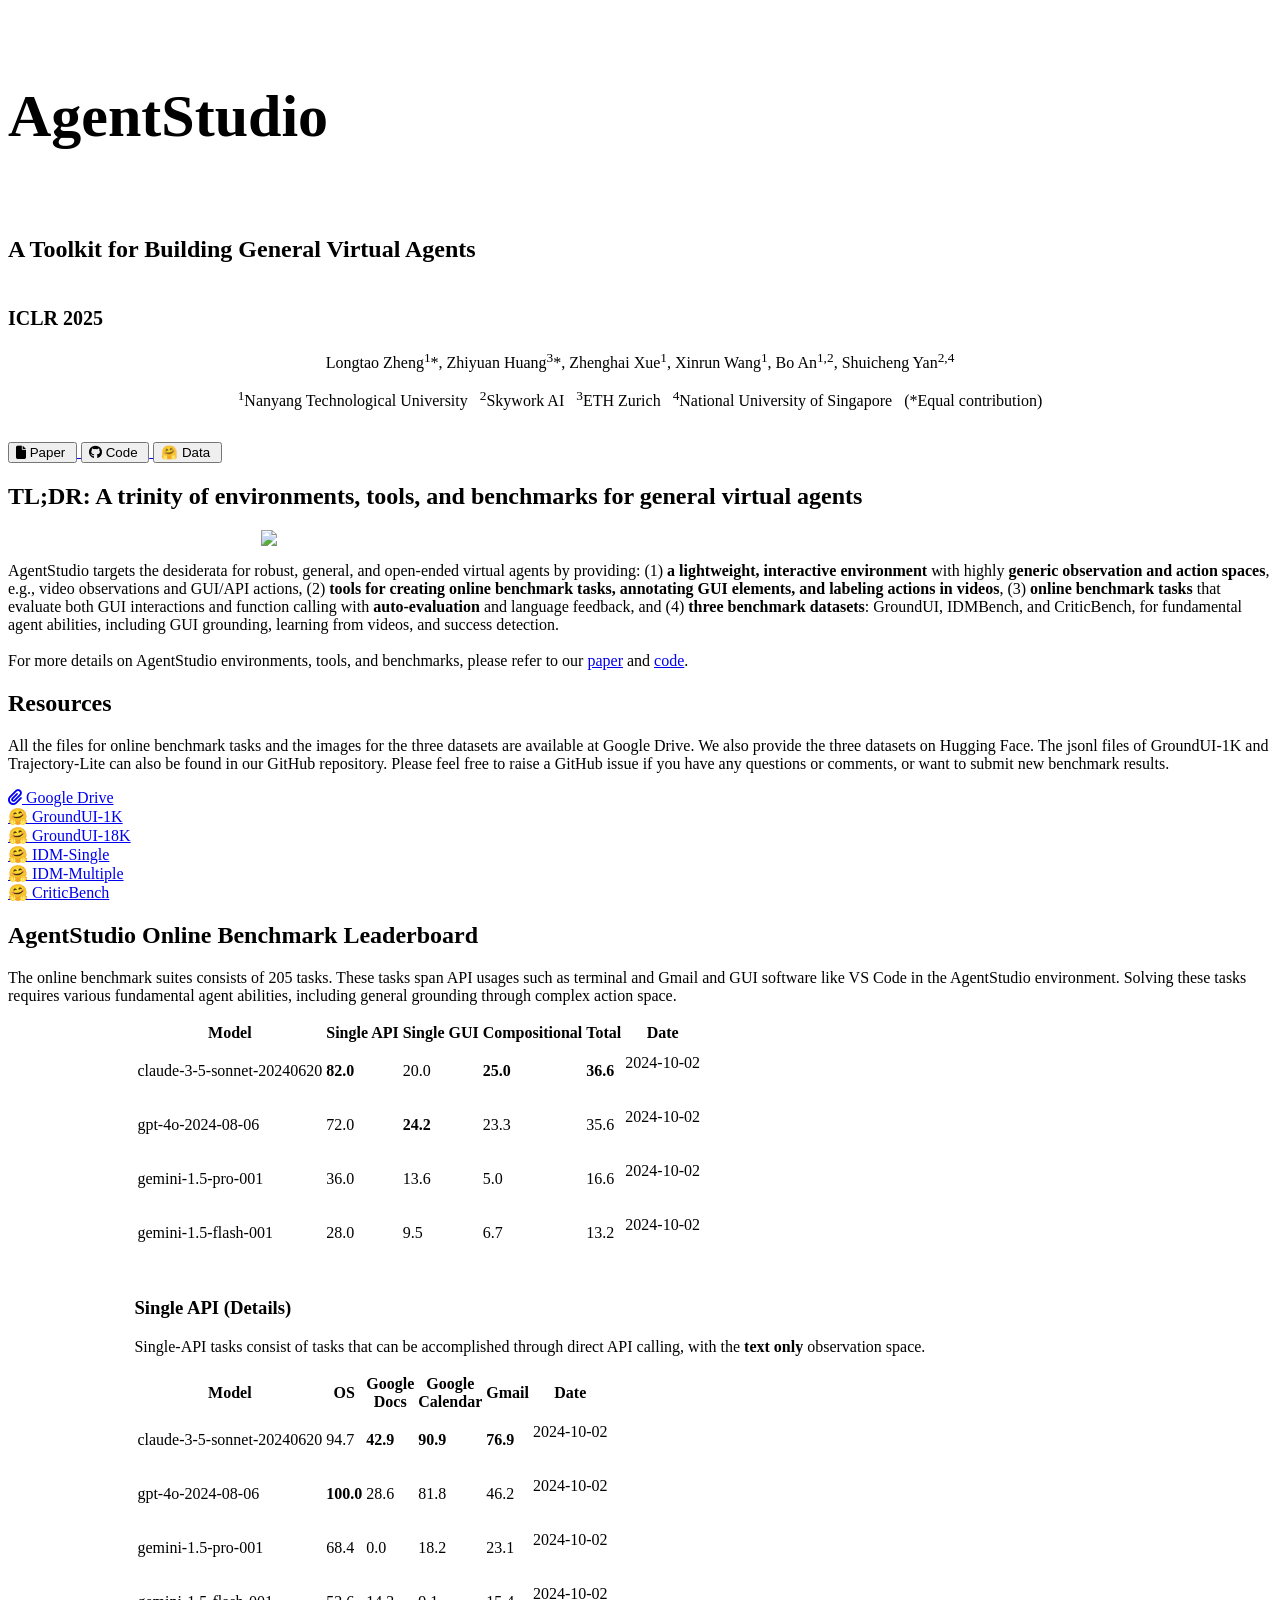
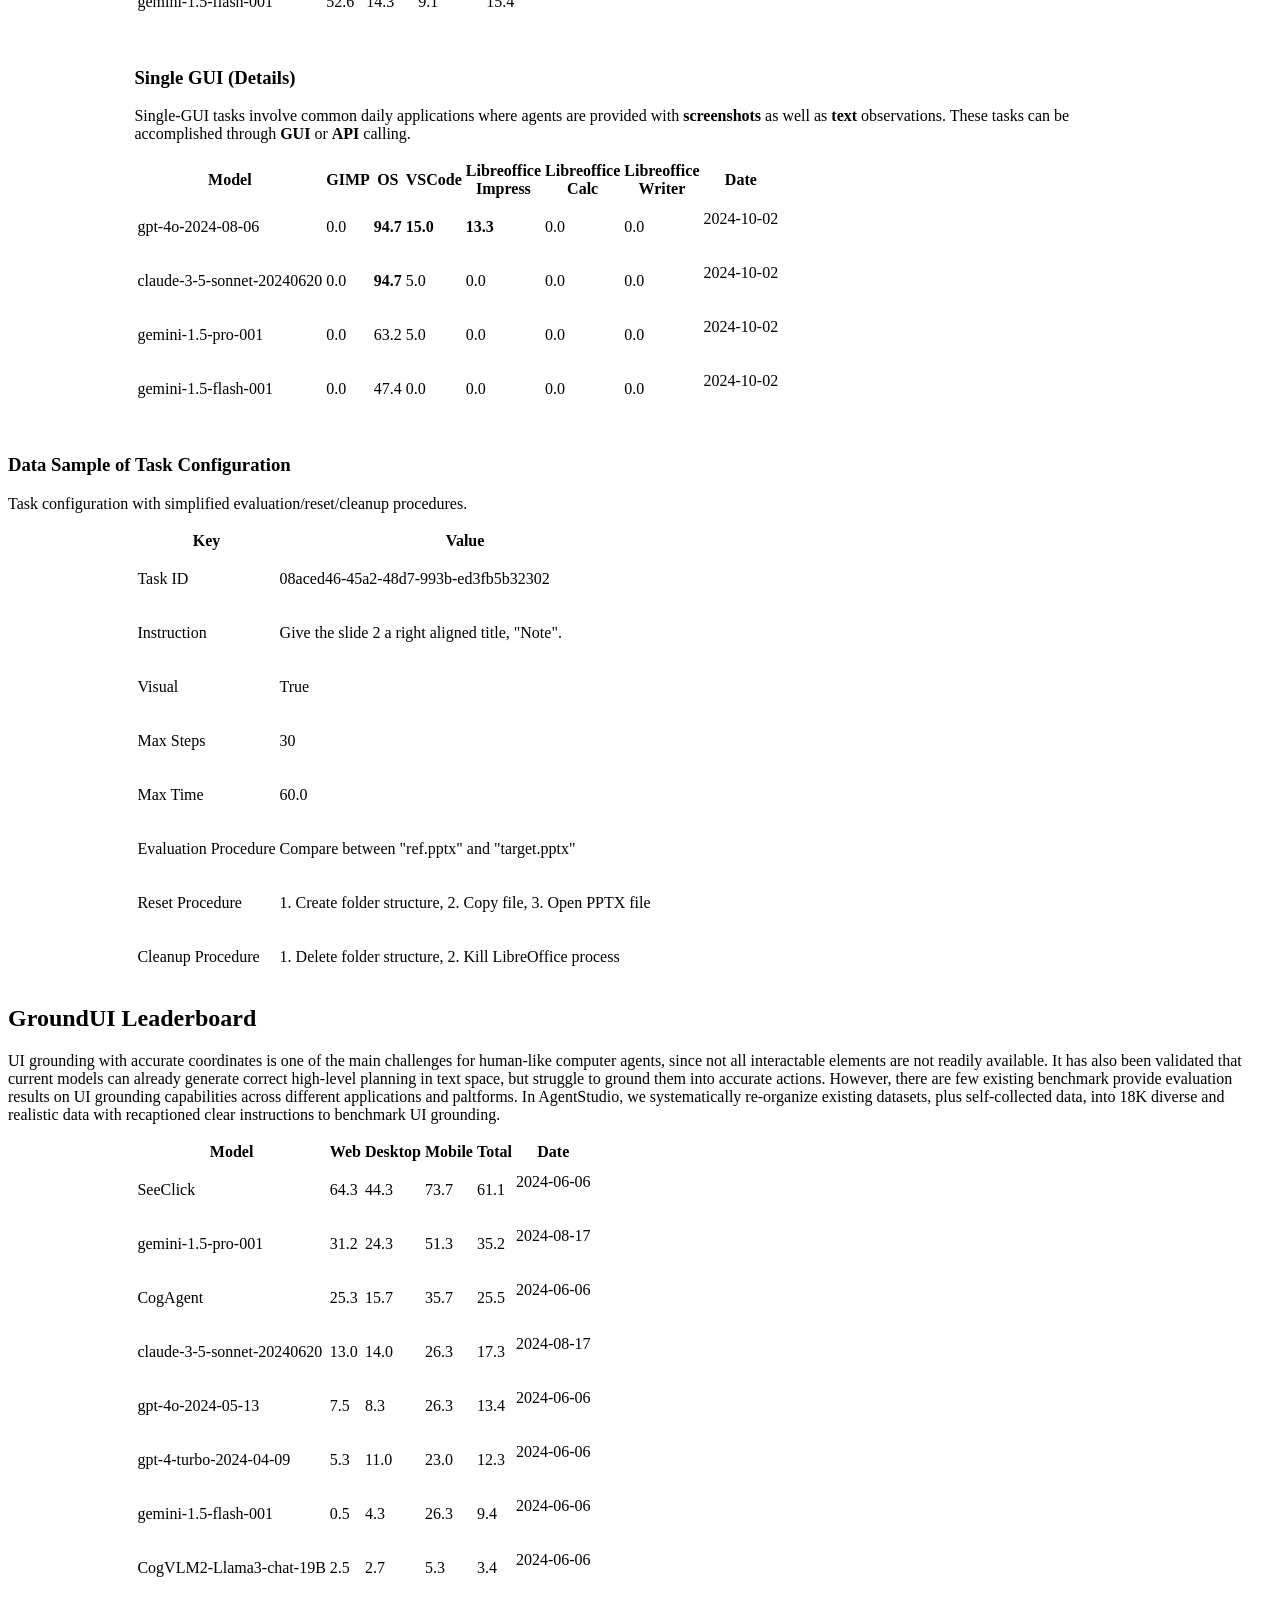
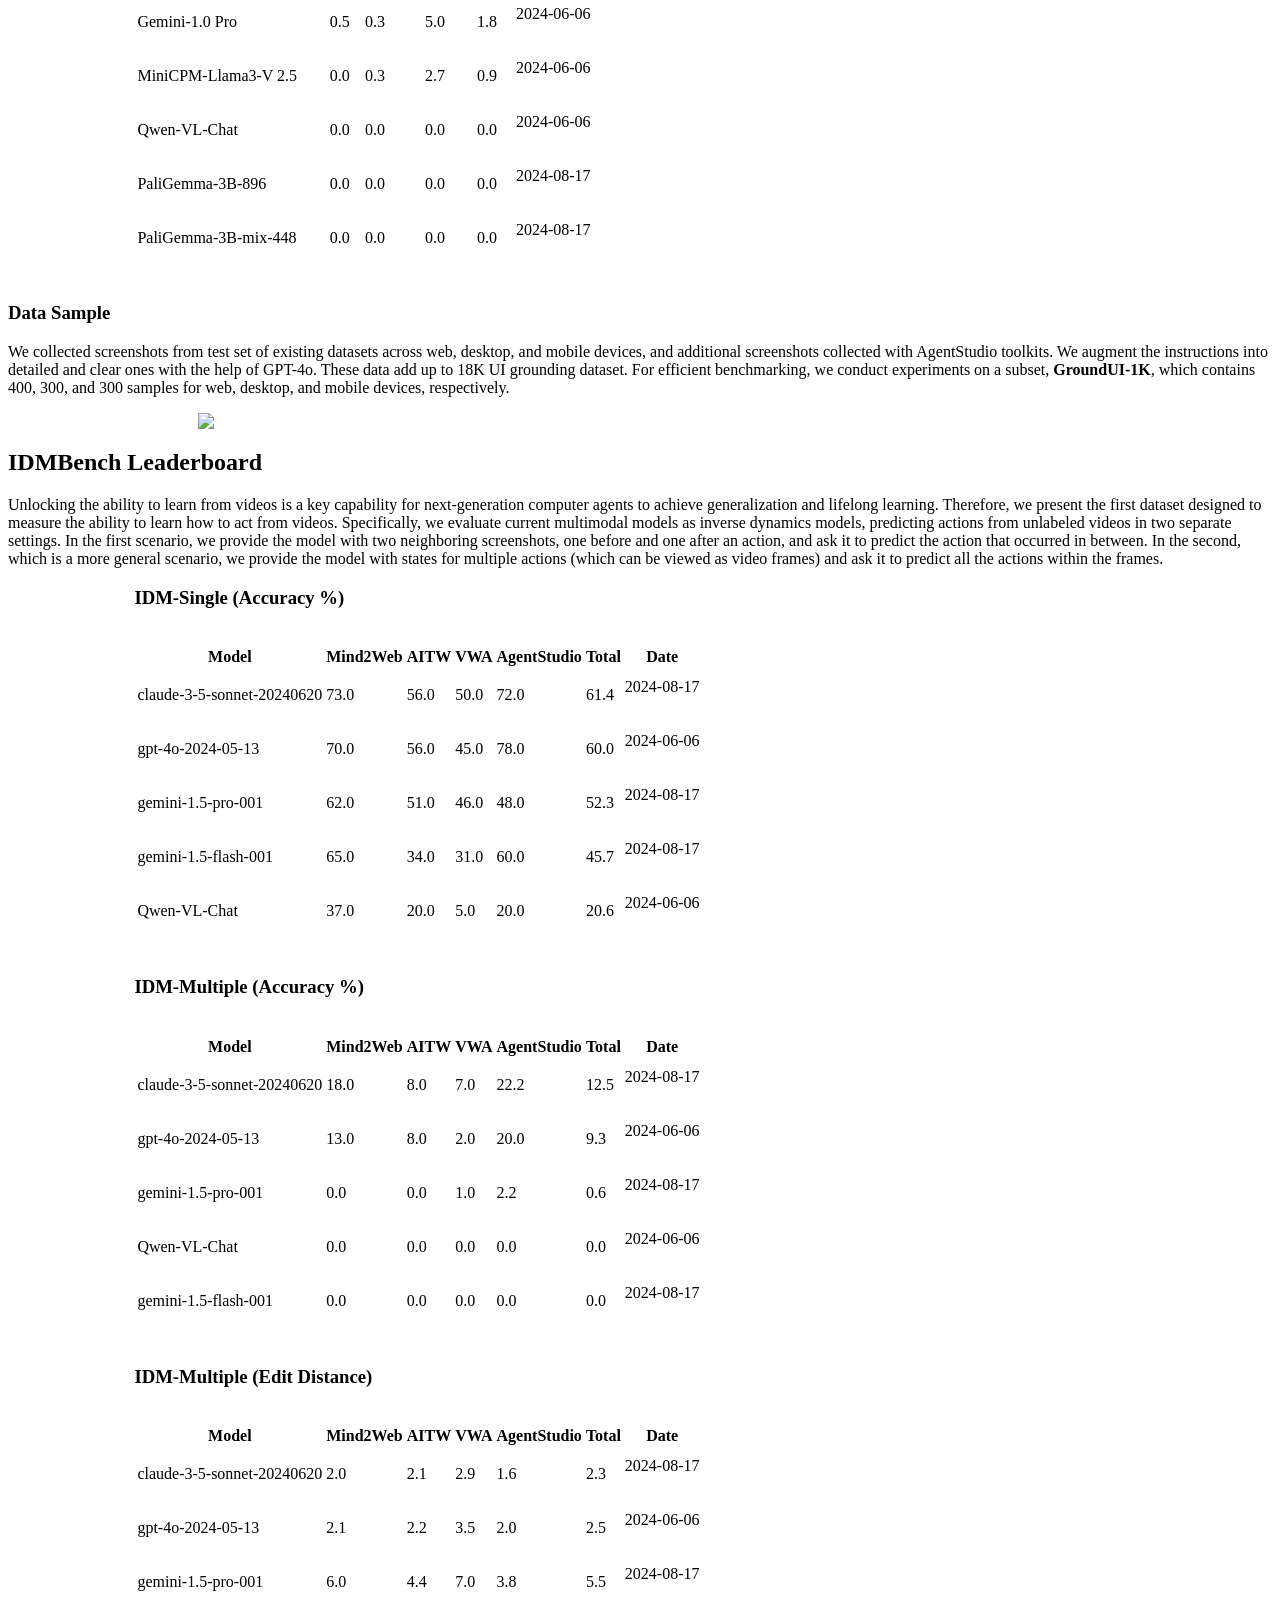
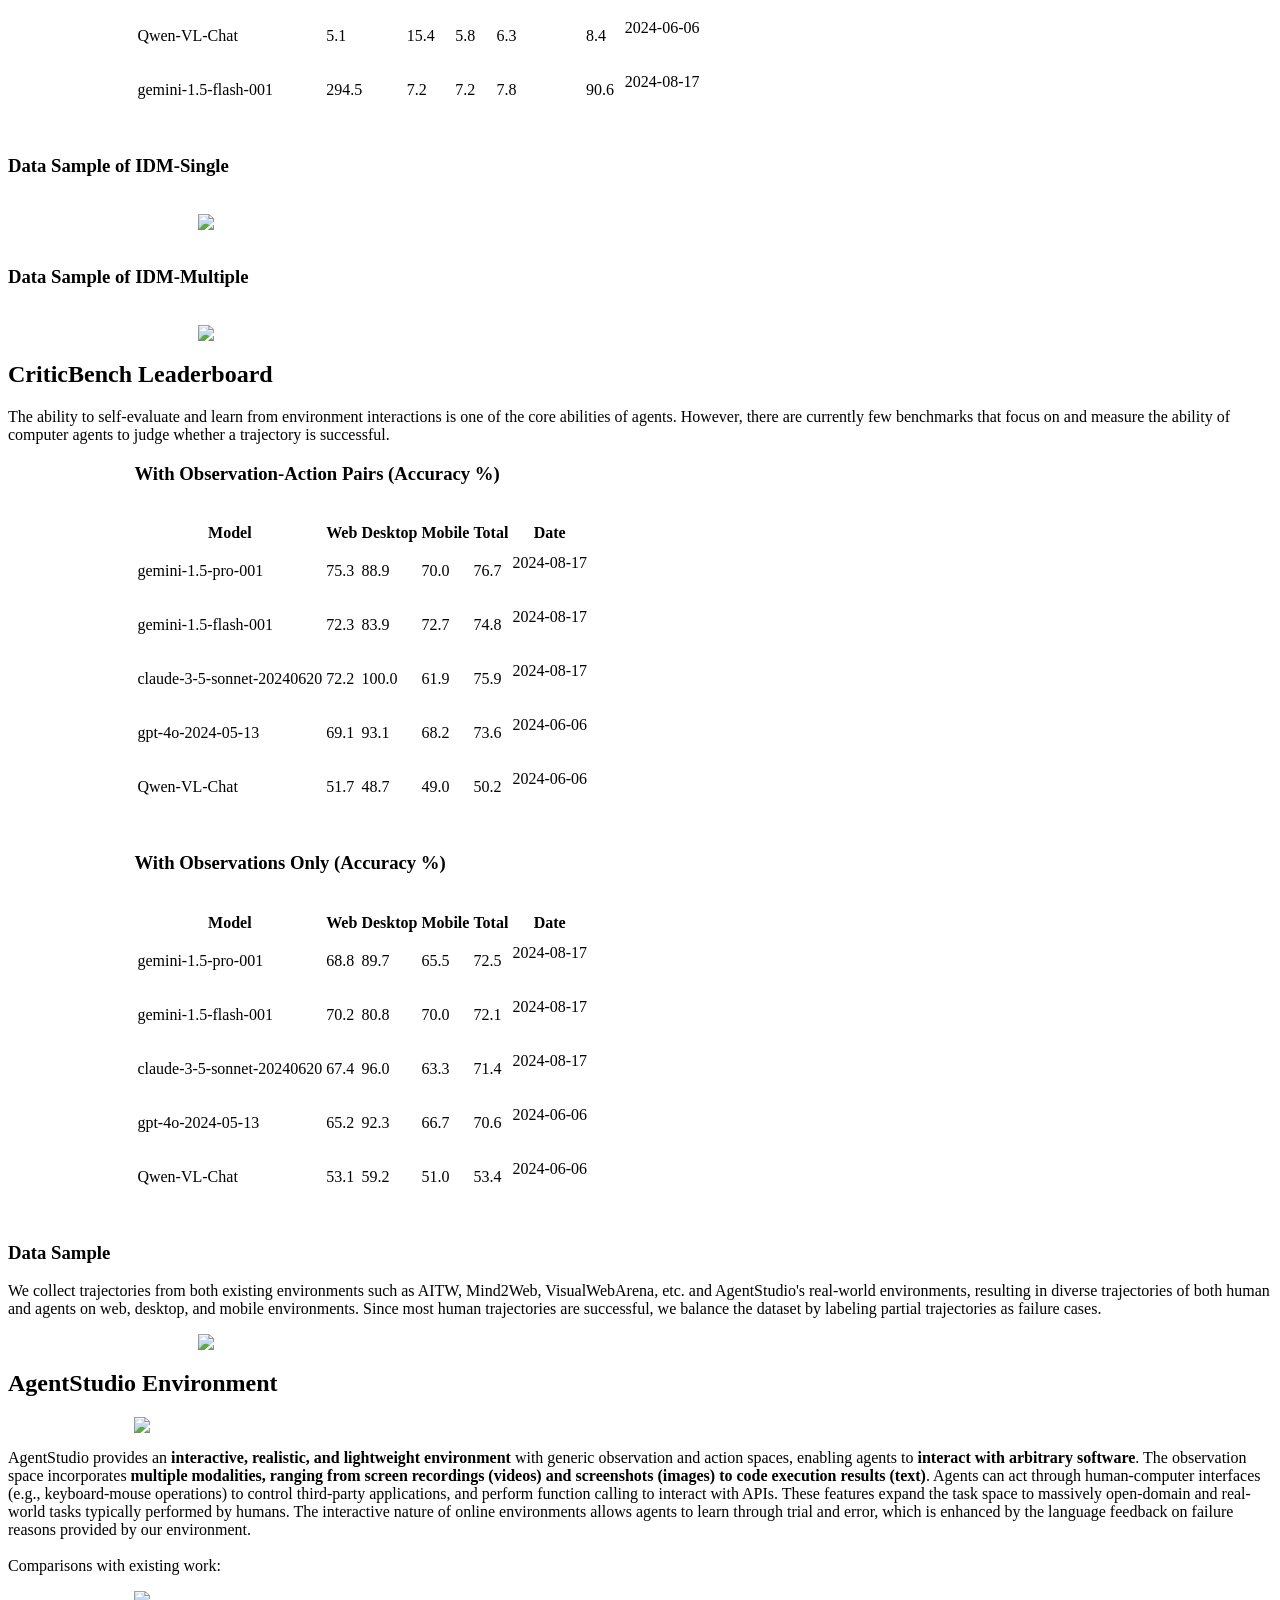
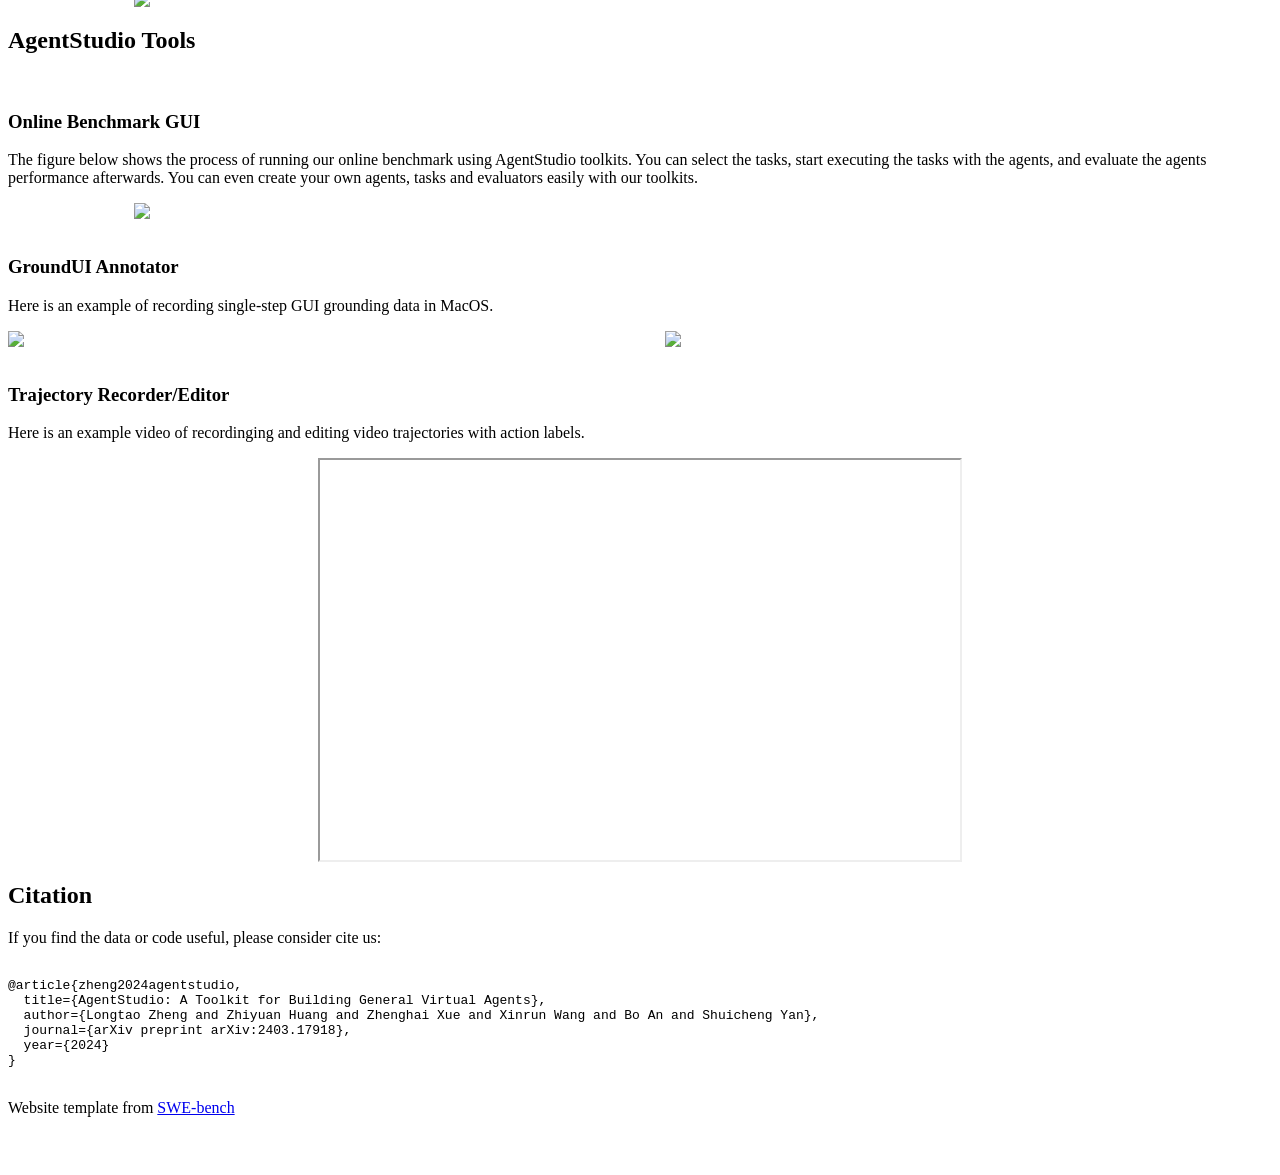
==== commit 5fea9f6e: "Update publication info" ====
--- a/docs/source/main_page/index.html
+++ b/docs/source/main_page/index.html
@@ -42,7 +42,7 @@
             <!-- <img src="./main_page_resources/agent-studio-logo-text-light.png" style="height: 100px; padding-top: 0em; padding-left: 0.5em"> -->
           </div>
           <h2>A Toolkit for Building General Virtual Agents</h2>
-          <!-- <h3 style="font-size: 20px; padding-top: 1.2em">ICLR 2025</h3> -->
+          <h3 style="font-size: 20px; padding-top: 1.2em">ICLR 2025</h3>
           <p style="text-align: center;margin-top:1em;">
             Longtao Zheng</a><sup>1</sup>*, Zhiyuan Huang</a><sup>3</sup>*, Zhenghai Xue</a><sup>1</sup>, Xinrun Wang</a><sup>1</sup>, Bo An</a><sup>1,2</sup>, Shuicheng Yan</a><sup>2,4</sup>
           </p>
